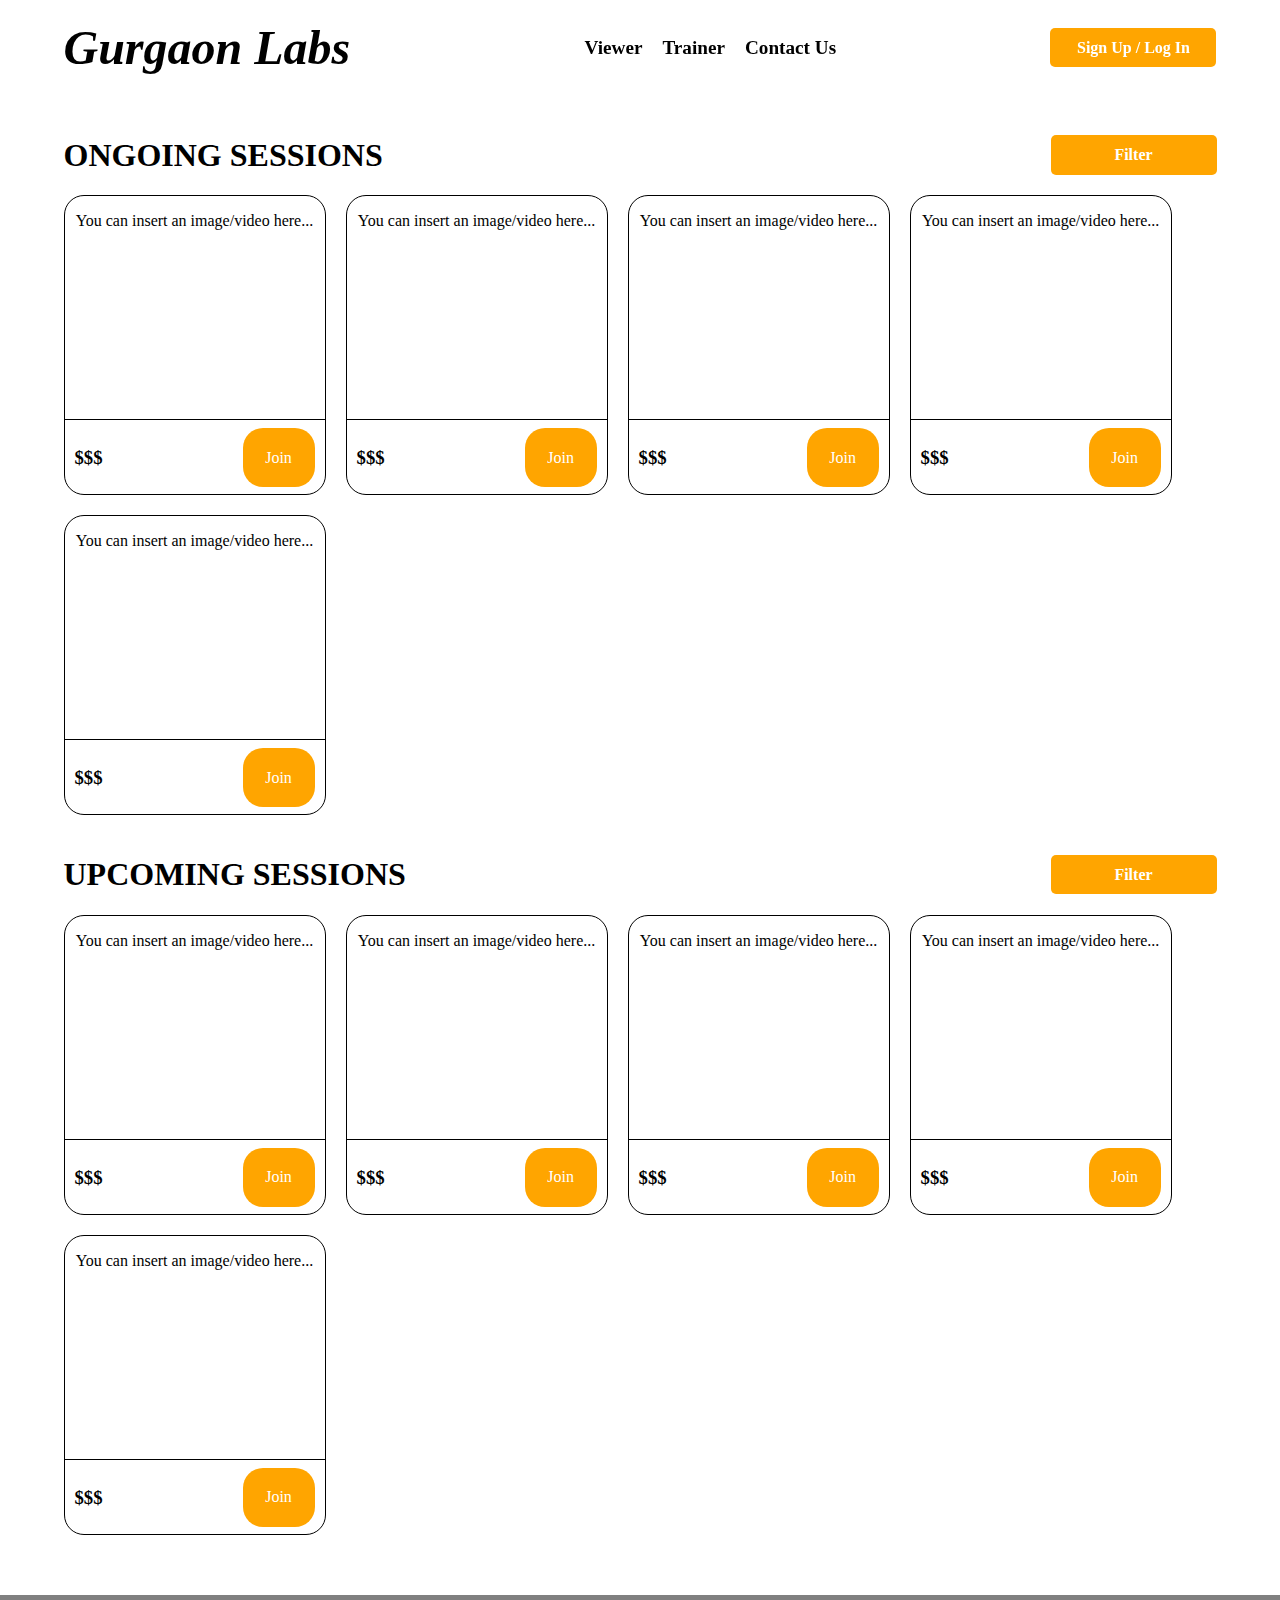
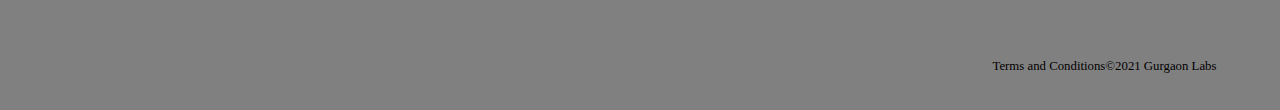
==== index.html @ 48d0ce3d "First milestone" ====
<!DOCTYPE html>
<html lang="en">
  <head>
    <meta charset="UTF-8" />
    <meta name="viewport" content="width=device-width, initial-scale=1.0" />
    <link rel="stylesheet" href="css/styles.min.css" />
    <link
      rel="stylesheet"
      href="https://cdnjs.cloudflare.com/ajax/libs/font-awesome/5.15.2/css/all.min.css"
      integrity="sha512-HK5fgLBL+xu6dm/Ii3z4xhlSUyZgTT9tuc/hSrtw6uzJOvgRr2a9jyxxT1ely+B+xFAmJKVSTbpM/CuL7qxO8w=="
      crossorigin="anonymous"
    />
    <script src="./js/index.js"></script>
    <title>Gurgaon Labs</title>
  </head>
  <body>
    <nav class="container">
      <div class="nav-container">
        <div class="logo-container">
          <span id="logo"><a href="#">Gurgaon Labs</a></span>
        </div>

        <div class="hamburger">
          <button class="menu-button">Menu</button>
        </div>

        <div class="hamburger-menu">
          <div class="hamburger-nav-content">
            <ul>
              <li><a href="/viewer.html">Viewer</a></li>
              <li><a href="/trainer.html">Trainer</a></li>
              <li><a href="#">Contact Us</a></li>
            </ul>
          </div>
          <div class="hamburger-nav-sign-in">
            <button class="orange-btn">
              <a href="/sign-up.html">Sign Up / Log In</a>
            </button>
          </div>
        </div>

        <div class="nav-content">
          <ul>
            <li><a href="/viewer.html">Viewer</a></li>
            <li><a href="/trainer.html">Trainer</a></li>
            <li><a href="#">Contact Us</a></li>
          </ul>
        </div>
        <div class="nav-sign-in">
          <button class="orange-btn">
            <a href="/sign-up.html">Sign Up / Log In</a>
          </button>
        </div>
      </div>
    </nav>

    <section class="hero">
      <div class="container">
        <div class="ongoing">
          <div class="titlebar">
            <h1>Ongoing sessions</h1>

            <button class="filter">Filter</button>
          </div>
          <div class="videocards">
            <div class="videocard">
              <div class="thumbnail">
                <p>You can insert an image/video here...</p>
              </div>

              <div class="detail-row">
                <div class="amount">
                  <h3>$$$</h3>
                </div>

                <button>Join</button>
              </div>
            </div>
            <div class="videocard">
              <div class="thumbnail">
                <p>You can insert an image/video here...</p>
              </div>

              <div class="detail-row">
                <div class="amount">
                  <h3>$$$</h3>
                </div>

                <button>Join</button>
              </div>
            </div>
            <div class="videocard">
              <div class="thumbnail">
                <p>You can insert an image/video here...</p>
              </div>

              <div class="detail-row">
                <div class="amount">
                  <h3>$$$</h3>
                </div>

                <button>Join</button>
              </div>
            </div>
            <div class="videocard">
              <div class="thumbnail">
                <p>You can insert an image/video here...</p>
              </div>

              <div class="detail-row">
                <div class="amount">
                  <h3>$$$</h3>
                </div>

                <button>Join</button>
              </div>
            </div>
            <div class="videocard">
              <div class="thumbnail">
                <p>You can insert an image/video here...</p>
              </div>

              <div class="detail-row">
                <div class="amount">
                  <h3>$$$</h3>
                </div>

                <button>Join</button>
              </div>
            </div>
          </div>
        </div>

        <div class="ongoing">
          <div class="titlebar">
            <h1>Upcoming sessions</h1>

            <button class="filter">Filter</button>
          </div>

          <div class="videocards">
            <div class="videocard">
              <div class="thumbnail">
                <p>You can insert an image/video here...</p>
              </div>

              <div class="detail-row">
                <div class="amount">
                  <h3>$$$</h3>
                </div>

                <button>Join</button>
              </div>
            </div>
            <div class="videocard">
              <div class="thumbnail">
                <p>You can insert an image/video here...</p>
              </div>

              <div class="detail-row">
                <div class="amount">
                  <h3>$$$</h3>
                </div>

                <button>Join</button>
              </div>
            </div>
            <div class="videocard">
              <div class="thumbnail">
                <p>You can insert an image/video here...</p>
              </div>

              <div class="detail-row">
                <div class="amount">
                  <h3>$$$</h3>
                </div>

                <button>Join</button>
              </div>
            </div>
            <div class="videocard">
              <div class="thumbnail">
                <p>You can insert an image/video here...</p>
              </div>

              <div class="detail-row">
                <div class="amount">
                  <h3>$$$</h3>
                </div>

                <button>Join</button>
              </div>
            </div>
            <div class="videocard">
              <div class="thumbnail">
                <p>You can insert an image/video here...</p>
              </div>

              <div class="detail-row">
                <div class="amount">
                  <h3>$$$</h3>
                </div>

                <button>Join</button>
              </div>
            </div>
          </div>
        </div>
      </div>
    </section>

    <footer>
      <div class="container footer-container">
        <div class="social-btns-container">
          <a href="#"><i class="fab fa-twitter"></i></a>
          <a href="#"><i class="fab fa-facebook-f"></i></a>
          <a href="#"><i class="fab fa-youtube"></i></a>
          <a href="#"><i class="fas fa-envelope"></i></a>
        </div>
      </div>

      <div class="container copyright-container">
        <p>Terms and Conditions &Tab;</p>
        <p><span>&#169;</span>2021 Gurgaon Labs</p>
      </div>
    </footer>
  </body>
</html>
---- css/styles.min.css ----
/*! normalize.css v8.0.1 | MIT License | github.com/necolas/normalize.css */html{line-height:1.15;-webkit-text-size-adjust:100%}body{margin:0}main{display:block}h1{font-size:2em;margin:0.67em 0}hr{box-sizing:content-box;height:0;overflow:visible}pre{font-family:monospace, monospace;font-size:1em}a{background-color:transparent}abbr[title]{border-bottom:none;text-decoration:underline;text-decoration:underline dotted}b,strong{font-weight:bolder}code,kbd,samp{font-family:monospace, monospace;font-size:1em}small{font-size:80%}sub,sup{font-size:75%;line-height:0;position:relative;vertical-align:baseline}sub{bottom:-0.25em}sup{top:-0.5em}img{border-style:none}button,input,optgroup,select,textarea{font-family:inherit;font-size:100%;line-height:1.15;margin:0}button,input{overflow:visible}button,select{text-transform:none}button,[type="button"],[type="reset"],[type="submit"]{-webkit-appearance:button}button::-moz-focus-inner,[type="button"]::-moz-focus-inner,[type="reset"]::-moz-focus-inner,[type="submit"]::-moz-focus-inner{border-style:none;padding:0}button:-moz-focusring,[type="button"]:-moz-focusring,[type="reset"]:-moz-focusring,[type="submit"]:-moz-focusring{outline:1px dotted ButtonText}fieldset{padding:0.35em 0.75em 0.625em}legend{box-sizing:border-box;color:inherit;display:table;max-width:100%;padding:0;white-space:normal}progress{vertical-align:baseline}textarea{overflow:auto}[type="checkbox"],[type="radio"]{box-sizing:border-box;padding:0}[type="number"]::-webkit-inner-spin-button,[type="number"]::-webkit-outer-spin-button{height:auto}[type="search"]{-webkit-appearance:textfield;outline-offset:-2px}[type="search"]::-webkit-search-decoration{-webkit-appearance:none}::-webkit-file-upload-button{-webkit-appearance:button;font:inherit}details{display:block}summary{display:list-item}template{display:none}[hidden]{display:none}*,::before,::after{box-sizing:border-box}.container{width:1345px;min-width:1345px;margin:0 auto}@media (max-width: 1440px){.container{width:1153px;min-width:1153px}}@media (max-width: 1152px){.container{width:961px;min-width:961px}}@media (max-width: 960px){.container{width:767px;min-width:767px}}@media (max-width: 768px){.container{width:481px;min-width:481px}}@media (max-width: 480px){.container{width:320px;min-width:320px}}.orange-btn{display:block;text-align:center;font-size:1rem;font-weight:bold;border-radius:5px;text-decoration:none;color:#fff;background-color:orange;border:orange;transition:transform 0.15s ease-out 0s;width:166px;line-height:1.2;padding:10px 24px;outline:0}.orange-btn:hover{color:#fff;background-color:orange;opacity:0.6;border:1px solid #ff3d3d;cursor:pointer;text-decoration:none}.orange-btn a{text-decoration:none;color:white}.orange-btn a:hover{color:#fff;background-color:orange;opacity:0.6;border:1px solid #ff3d3d;cursor:pointer;text-decoration:none}.orange-btn a:visited{color:white}nav{display:block;background:#ffffff;z-index:1000;top:0;left:0;right:0;position:fixed;-webkit-position:sticky;position:sticky;padding-top:20px}nav .nav-container{display:flex;justify-content:space-between}nav .nav-container .logo-container{align-self:center}nav .nav-container .logo-container #logo{font-weight:800;font-size:3rem;font-style:italic;cursor:pointer}nav .nav-container .logo-container #logo a{text-decoration:none;color:#000}@media (max-width: 768px){nav .nav-container .logo-container #logo{font-size:2rem}}nav .nav-container .nav-content{align-self:center}nav .nav-container .nav-content ul{display:flex;list-style:none}nav .nav-container .nav-content ul li a{margin-right:20px;text-decoration:none;font-size:1.2rem;color:#000;font-weight:600;transition:color 0.5s ease-in-out}nav .nav-container .nav-content ul li a:hover{color:orange}@media (max-width: 768px){nav .nav-container .nav-content{display:none}}nav .nav-container .hamburger{display:none}@media (max-width: 768px){nav .nav-container .hamburger{display:block;align-self:center}nav .nav-container .hamburger .menu-button{border:0;color:#000;font-size:1.3rem;background:#fff;transition:color 0.3s ease-in-out;cursor:pointer}nav .nav-container .hamburger .menu-button:hover{color:orange}}nav .nav-container .hamburger-menu{display:none;transition:display 0.3s ease-out}nav .nav-container .shown{display:flex;flex:1 1 100%;flex-direction:column;border:1px solid #000;border-radius:8px;box-shadow:#c4c4c4 2px 2px 2px;transition:display 0.3s ease-out}nav .nav-container .shown .hamburger-nav-content ul{width:100%;list-style-type:none;padding-left:0}nav .nav-container .shown .hamburger-nav-content ul li{border-bottom:1px solid #000}nav .nav-container .shown .hamburger-nav-content ul li a{display:block;width:100%;text-align:center;margin-top:10px;margin-bottom:15px;text-decoration:none;color:#000;font-size:1.2rem;transition:color 0.3s ease-in-out}nav .nav-container .shown .hamburger-nav-content ul li a:hover{color:orange}nav .nav-container .shown .hamburger-nav-sign-in{margin:20px auto}nav .nav-container .nav-sign-in{align-self:center}@media (max-width: 768px){nav .nav-container .nav-sign-in{display:none}}@media (max-width: 768px){nav .nav-container{flex-wrap:wrap}}.hero{margin-top:40px;margin-bottom:40px;overflow:hidden}.hero h1{text-transform:uppercase}.hero .titlebar{display:flex;justify-content:space-between;align-items:center}.hero .titlebar .filter{width:166px;line-height:1.2;padding:10px 12px;height:100%;font-size:1rem;font-weight:bold;border-radius:5px;text-decoration:none;color:#fff;background-color:orange;border:orange}.videocards{display:flex;flex-wrap:wrap}.videocards .videocard{width:calc(100% / 4.4);height:300px;border:1px solid black;border-radius:20px;margin-right:20px;margin-bottom:20px}.videocards .videocard :last-child{margin-right:0}@media (max-width: 480px){.videocards .videocard{width:80%;margin:20px auto}}.videocards .videocard .thumbnail{height:70%;border-bottom:1px solid black;text-align:center}.videocards .videocard .detail-row{margin-top:3%;padding:0 10px;display:flex;justify-content:space-between}.videocards .videocard .detail-row button{padding:3px 10px;width:30%;border-radius:20px;outline:none;border:none;background:orange;color:#fff}.section{display:flex;flex-direction:column;height:80vh;justify-content:center}.section .forms{margin-top:40px;margin-bottom:40px;display:flex;justify-content:space-between}@media (max-width: 480px){.section .forms{flex-direction:column}}.section .forms form{display:flex;flex-direction:column}.section .forms form input{padding:10px 190px 10px 10px;margin-bottom:30px}.section .forms form button{width:70%;margin:0 auto;padding:10px 12px;background-color:lightblue;border:1px solid lightblue;border-radius:30px}.trainer-section{margin-top:40px;margin-bottom:40px}.sessions{margin-top:30px}.sessions .schedule{background:skyblue;outline:0;border-radius:20px;border:1px solid skyblue;padding:10px 24px;margin-bottom:10px;color:white}.sessions .upload{background:lightcoral;outline:0;border-radius:20px;border:1px solid lightcoral;padding:10px 24px;margin-bottom:10px;color:white}.sessions .start{background:tomato;outline:0;border-radius:20px;border:1px solid tomato;padding:10px 30px;color:white;margin-bottom:10px}.plans{text-align:center;width:70%;margin:0 auto;display:flex;align-items:center;justify-content:center}.plans .plan{border:1px solid black;margin-right:30px;padding:30px;text-align:center}@media (max-width: 480px){.plans{flex-direction:column;width:80%}.plans .plan{margin-bottom:20px;margin-right:0;padding:30px 10px}}.icon{font-size:30px}footer{background:gray;padding:1.5rem 0}footer .footer-container{display:flex;justify-content:flex-end}@media (max-width: 960px){footer .footer-container{justify-content:space-around}}footer .footer-container .social-btns-container{align-self:center}footer .footer-container .social-btns-container a{color:#000;font-size:1.5rem;margin-right:30px}footer .footer-container .social-btns-container a:hover{color:orange}footer .footer-container .social-btns-container a:last-child{margin-right:0}footer .copyright-container{justify-content:flex-end;display:flex;font-size:0.8rem}@media (max-width: 960px){footer .copyright-container{justify-content:space-around}}
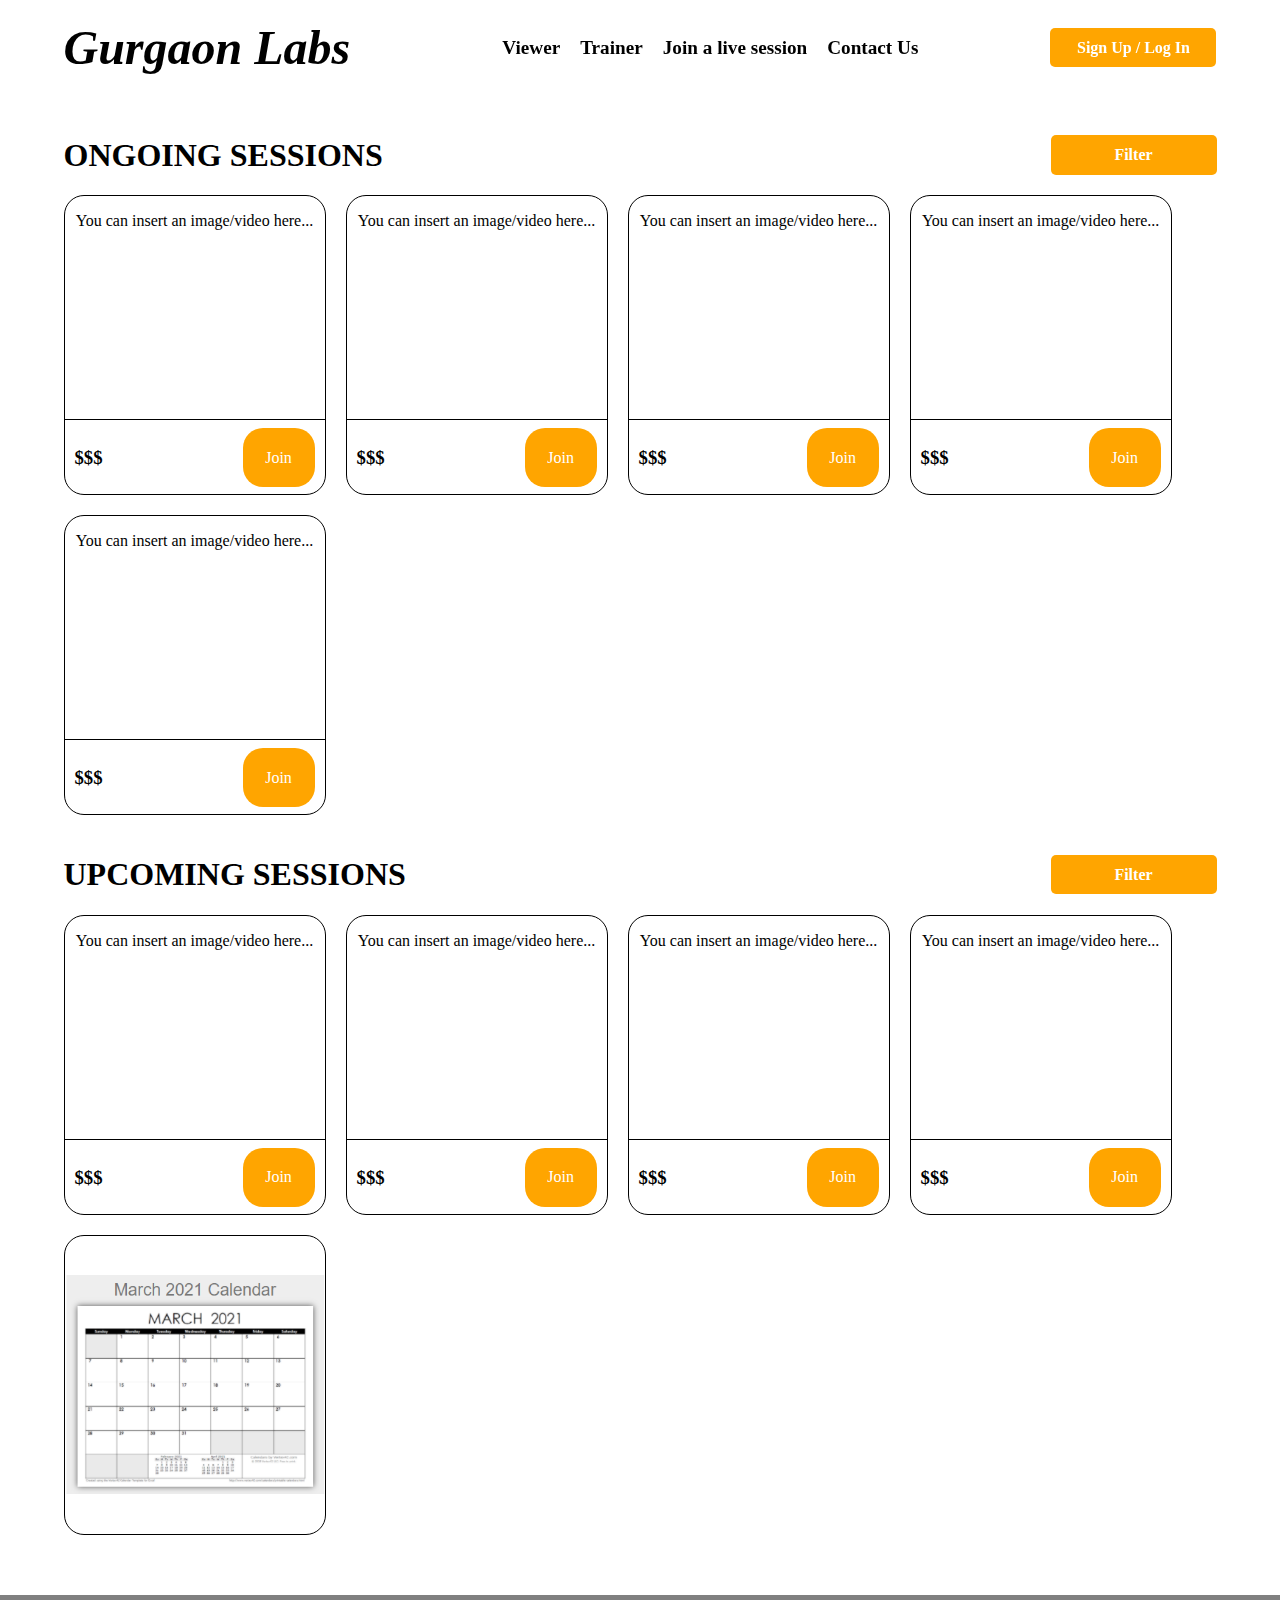
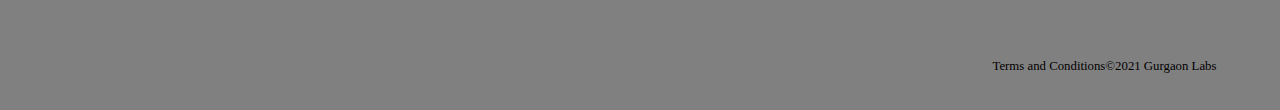
==== commit 2d689c32: "Added a live section" ====
--- a/index.html
+++ b/index.html
@@ -29,6 +29,8 @@
             <ul>
               <li><a href="/viewer.html">Viewer</a></li>
               <li><a href="/trainer.html">Trainer</a></li>
+              <li><a href="/live.html">Join a live session</a></li>
+
               <li><a href="#">Contact Us</a></li>
             </ul>
           </div>
@@ -43,6 +45,8 @@
           <ul>
             <li><a href="/viewer.html">Viewer</a></li>
             <li><a href="/trainer.html">Trainer</a></li>
+            <li><a href="/live.html">Join a live session</a></li>
+
             <li><a href="#">Contact Us</a></li>
           </ul>
         </div>
@@ -192,19 +196,12 @@
               </div>
             </div>
             <div class="videocard">
-              <div class="thumbnail">
-                <p>You can insert an image/video here...</p>
-              </div>
-
-              <div class="detail-row">
-                <div class="amount">
-                  <h3>$$$</h3>
-                </div>
-
-                <button>Join</button>
-              </div>
-            </div>
-          </div>
+                <img src="/Pasted File at March 2, 2021 1_03 PM (1).png" alt="Calendar" class="calendar">
+              </div>
+            </div>
+          </div>
+
+
         </div>
       </div>
     </section>
--- a/css/styles.min.css
+++ b/css/styles.min.css
@@ -1 +1 @@
-/*! normalize.css v8.0.1 | MIT License | github.com/necolas/normalize.css */html{line-height:1.15;-webkit-text-size-adjust:100%}body{margin:0}main{display:block}h1{font-size:2em;margin:0.67em 0}hr{box-sizing:content-box;height:0;overflow:visible}pre{font-family:monospace, monospace;font-size:1em}a{background-color:transparent}abbr[title]{border-bottom:none;text-decoration:underline;text-decoration:underline dotted}b,strong{font-weight:bolder}code,kbd,samp{font-family:monospace, monospace;font-size:1em}small{font-size:80%}sub,sup{font-size:75%;line-height:0;position:relative;vertical-align:baseline}sub{bottom:-0.25em}sup{top:-0.5em}img{border-style:none}button,input,optgroup,select,textarea{font-family:inherit;font-size:100%;line-height:1.15;margin:0}button,input{overflow:visible}button,select{text-transform:none}button,[type="button"],[type="reset"],[type="submit"]{-webkit-appearance:button}button::-moz-focus-inner,[type="button"]::-moz-focus-inner,[type="reset"]::-moz-focus-inner,[type="submit"]::-moz-focus-inner{border-style:none;padding:0}button:-moz-focusring,[type="button"]:-moz-focusring,[type="reset"]:-moz-focusring,[type="submit"]:-moz-focusring{outline:1px dotted ButtonText}fieldset{padding:0.35em 0.75em 0.625em}legend{box-sizing:border-box;color:inherit;display:table;max-width:100%;padding:0;white-space:normal}progress{vertical-align:baseline}textarea{overflow:auto}[type="checkbox"],[type="radio"]{box-sizing:border-box;padding:0}[type="number"]::-webkit-inner-spin-button,[type="number"]::-webkit-outer-spin-button{height:auto}[type="search"]{-webkit-appearance:textfield;outline-offset:-2px}[type="search"]::-webkit-search-decoration{-webkit-appearance:none}::-webkit-file-upload-button{-webkit-appearance:button;font:inherit}details{display:block}summary{display:list-item}template{display:none}[hidden]{display:none}*,::before,::after{box-sizing:border-box}.container{width:1345px;min-width:1345px;margin:0 auto}@media (max-width: 1440px){.container{width:1153px;min-width:1153px}}@media (max-width: 1152px){.container{width:961px;min-width:961px}}@media (max-width: 960px){.container{width:767px;min-width:767px}}@media (max-width: 768px){.container{width:481px;min-width:481px}}@media (max-width: 480px){.container{width:320px;min-width:320px}}.orange-btn{display:block;text-align:center;font-size:1rem;font-weight:bold;border-radius:5px;text-decoration:none;color:#fff;background-color:orange;border:orange;transition:transform 0.15s ease-out 0s;width:166px;line-height:1.2;padding:10px 24px;outline:0}.orange-btn:hover{color:#fff;background-color:orange;opacity:0.6;border:1px solid #ff3d3d;cursor:pointer;text-decoration:none}.orange-btn a{text-decoration:none;color:white}.orange-btn a:hover{color:#fff;background-color:orange;opacity:0.6;border:1px solid #ff3d3d;cursor:pointer;text-decoration:none}.orange-btn a:visited{color:white}nav{display:block;background:#ffffff;z-index:1000;top:0;left:0;right:0;position:fixed;-webkit-position:sticky;position:sticky;padding-top:20px}nav .nav-container{display:flex;justify-content:space-between}nav .nav-container .logo-container{align-self:center}nav .nav-container .logo-container #logo{font-weight:800;font-size:3rem;font-style:italic;cursor:pointer}nav .nav-container .logo-container #logo a{text-decoration:none;color:#000}@media (max-width: 768px){nav .nav-container .logo-container #logo{font-size:2rem}}nav .nav-container .nav-content{align-self:center}nav .nav-container .nav-content ul{display:flex;list-style:none}nav .nav-container .nav-content ul li a{margin-right:20px;text-decoration:none;font-size:1.2rem;color:#000;font-weight:600;transition:color 0.5s ease-in-out}nav .nav-container .nav-content ul li a:hover{color:orange}@media (max-width: 768px){nav .nav-container .nav-content{display:none}}nav .nav-container .hamburger{display:none}@media (max-width: 768px){nav .nav-container .hamburger{display:block;align-self:center}nav .nav-container .hamburger .menu-button{border:0;color:#000;font-size:1.3rem;background:#fff;transition:color 0.3s ease-in-out;cursor:pointer}nav .nav-container .hamburger .menu-button:hover{color:orange}}nav .nav-container .hamburger-menu{display:none;transition:display 0.3s ease-out}nav .nav-container .shown{display:flex;flex:1 1 100%;flex-direction:column;border:1px solid #000;border-radius:8px;box-shadow:#c4c4c4 2px 2px 2px;transition:display 0.3s ease-out}nav .nav-container .shown .hamburger-nav-content ul{width:100%;list-style-type:none;padding-left:0}nav .nav-container .shown .hamburger-nav-content ul li{border-bottom:1px solid #000}nav .nav-container .shown .hamburger-nav-content ul li a{display:block;width:100%;text-align:center;margin-top:10px;margin-bottom:15px;text-decoration:none;color:#000;font-size:1.2rem;transition:color 0.3s ease-in-out}nav .nav-container .shown .hamburger-nav-content ul li a:hover{color:orange}nav .nav-container .shown .hamburger-nav-sign-in{margin:20px auto}nav .nav-container .nav-sign-in{align-self:center}@media (max-width: 768px){nav .nav-container .nav-sign-in{display:none}}@media (max-width: 768px){nav .nav-container{flex-wrap:wrap}}.hero{margin-top:40px;margin-bottom:40px;overflow:hidden}.hero h1{text-transform:uppercase}.hero .titlebar{display:flex;justify-content:space-between;align-items:center}.hero .titlebar .filter{width:166px;line-height:1.2;padding:10px 12px;height:100%;font-size:1rem;font-weight:bold;border-radius:5px;text-decoration:none;color:#fff;background-color:orange;border:orange}.videocards{display:flex;flex-wrap:wrap}.videocards .videocard{width:calc(100% / 4.4);height:300px;border:1px solid black;border-radius:20px;margin-right:20px;margin-bottom:20px}.videocards .videocard :last-child{margin-right:0}@media (max-width: 480px){.videocards .videocard{width:80%;margin:20px auto}}.videocards .videocard .thumbnail{height:70%;border-bottom:1px solid black;text-align:center}.videocards .videocard .detail-row{margin-top:3%;padding:0 10px;display:flex;justify-content:space-between}.videocards .videocard .detail-row button{padding:3px 10px;width:30%;border-radius:20px;outline:none;border:none;background:orange;color:#fff}.section{display:flex;flex-direction:column;height:80vh;justify-content:center}.section .forms{margin-top:40px;margin-bottom:40px;display:flex;justify-content:space-between}@media (max-width: 480px){.section .forms{flex-direction:column}}.section .forms form{display:flex;flex-direction:column}.section .forms form input{padding:10px 190px 10px 10px;margin-bottom:30px}.section .forms form button{width:70%;margin:0 auto;padding:10px 12px;background-color:lightblue;border:1px solid lightblue;border-radius:30px}.trainer-section{margin-top:40px;margin-bottom:40px}.sessions{margin-top:30px}.sessions .schedule{background:skyblue;outline:0;border-radius:20px;border:1px solid skyblue;padding:10px 24px;margin-bottom:10px;color:white}.sessions .upload{background:lightcoral;outline:0;border-radius:20px;border:1px solid lightcoral;padding:10px 24px;margin-bottom:10px;color:white}.sessions .start{background:tomato;outline:0;border-radius:20px;border:1px solid tomato;padding:10px 30px;color:white;margin-bottom:10px}.plans{text-align:center;width:70%;margin:0 auto;display:flex;align-items:center;justify-content:center}.plans .plan{border:1px solid black;margin-right:30px;padding:30px;text-align:center}@media (max-width: 480px){.plans{flex-direction:column;width:80%}.plans .plan{margin-bottom:20px;margin-right:0;padding:30px 10px}}.icon{font-size:30px}footer{background:gray;padding:1.5rem 0}footer .footer-container{display:flex;justify-content:flex-end}@media (max-width: 960px){footer .footer-container{justify-content:space-around}}footer .footer-container .social-btns-container{align-self:center}footer .footer-container .social-btns-container a{color:#000;font-size:1.5rem;margin-right:30px}footer .footer-container .social-btns-container a:hover{color:orange}footer .footer-container .social-btns-container a:last-child{margin-right:0}footer .copyright-container{justify-content:flex-end;display:flex;font-size:0.8rem}@media (max-width: 960px){footer .copyright-container{justify-content:space-around}}
+/*! normalize.css v8.0.1 | MIT License | github.com/necolas/normalize.css */html{line-height:1.15;-webkit-text-size-adjust:100%}body{margin:0}main{display:block}h1{font-size:2em;margin:0.67em 0}hr{box-sizing:content-box;height:0;overflow:visible}pre{font-family:monospace, monospace;font-size:1em}a{background-color:transparent}abbr[title]{border-bottom:none;text-decoration:underline;text-decoration:underline dotted}b,strong{font-weight:bolder}code,kbd,samp{font-family:monospace, monospace;font-size:1em}small{font-size:80%}sub,sup{font-size:75%;line-height:0;position:relative;vertical-align:baseline}sub{bottom:-0.25em}sup{top:-0.5em}img{border-style:none}button,input,optgroup,select,textarea{font-family:inherit;font-size:100%;line-height:1.15;margin:0}button,input{overflow:visible}button,select{text-transform:none}button,[type="button"],[type="reset"],[type="submit"]{-webkit-appearance:button}button::-moz-focus-inner,[type="button"]::-moz-focus-inner,[type="reset"]::-moz-focus-inner,[type="submit"]::-moz-focus-inner{border-style:none;padding:0}button:-moz-focusring,[type="button"]:-moz-focusring,[type="reset"]:-moz-focusring,[type="submit"]:-moz-focusring{outline:1px dotted ButtonText}fieldset{padding:0.35em 0.75em 0.625em}legend{box-sizing:border-box;color:inherit;display:table;max-width:100%;padding:0;white-space:normal}progress{vertical-align:baseline}textarea{overflow:auto}[type="checkbox"],[type="radio"]{box-sizing:border-box;padding:0}[type="number"]::-webkit-inner-spin-button,[type="number"]::-webkit-outer-spin-button{height:auto}[type="search"]{-webkit-appearance:textfield;outline-offset:-2px}[type="search"]::-webkit-search-decoration{-webkit-appearance:none}::-webkit-file-upload-button{-webkit-appearance:button;font:inherit}details{display:block}summary{display:list-item}template{display:none}[hidden]{display:none}*,::before,::after{box-sizing:border-box}.container{width:1345px;min-width:1345px;margin:0 auto}@media (max-width: 1440px){.container{width:1153px;min-width:1153px}}@media (max-width: 1152px){.container{width:961px;min-width:961px}}@media (max-width: 960px){.container{width:767px;min-width:767px}}@media (max-width: 768px){.container{width:481px;min-width:481px}}@media (max-width: 480px){.container{width:320px;min-width:320px}}.orange-btn{display:block;text-align:center;font-size:1rem;font-weight:bold;border-radius:5px;text-decoration:none;color:#fff;background-color:orange;border:orange;transition:transform 0.15s ease-out 0s;width:166px;line-height:1.2;padding:10px 24px;outline:0}.orange-btn:hover{color:#fff;background-color:orange;opacity:0.6;border:1px solid #ff3d3d;cursor:pointer;text-decoration:none}.orange-btn a{text-decoration:none;color:white}.orange-btn a:hover{color:#fff;background-color:orange;opacity:0.6;border:1px solid #ff3d3d;cursor:pointer;text-decoration:none}.orange-btn a:visited{color:white}nav{display:block;background:#ffffff;z-index:1000;top:0;left:0;right:0;position:fixed;-webkit-position:sticky;position:sticky;padding-top:20px}nav .nav-container{display:flex;justify-content:space-between}nav .nav-container .logo-container{align-self:center}nav .nav-container .logo-container #logo{font-weight:800;font-size:3rem;font-style:italic;cursor:pointer}nav .nav-container .logo-container #logo a{text-decoration:none;color:#000}@media (max-width: 768px){nav .nav-container .logo-container #logo{font-size:2rem}}nav .nav-container .nav-content{align-self:center}nav .nav-container .nav-content ul{display:flex;list-style:none}nav .nav-container .nav-content ul li a{margin-right:20px;text-decoration:none;font-size:1.2rem;color:#000;font-weight:600;transition:color 0.5s ease-in-out}nav .nav-container .nav-content ul li a:hover{color:orange}@media (max-width: 768px){nav .nav-container .nav-content{display:none}}nav .nav-container .hamburger{display:none}@media (max-width: 768px){nav .nav-container .hamburger{display:block;align-self:center}nav .nav-container .hamburger .menu-button{border:0;color:#000;font-size:1.3rem;background:#fff;transition:color 0.3s ease-in-out;cursor:pointer}nav .nav-container .hamburger .menu-button:hover{color:orange}}nav .nav-container .hamburger-menu{display:none;transition:display 0.3s ease-out}nav .nav-container .shown{display:flex;flex:1 1 100%;flex-direction:column;border:1px solid #000;border-radius:8px;box-shadow:#c4c4c4 2px 2px 2px;transition:display 0.3s ease-out}nav .nav-container .shown .hamburger-nav-content ul{width:100%;list-style-type:none;padding-left:0}nav .nav-container .shown .hamburger-nav-content ul li{border-bottom:1px solid #000}nav .nav-container .shown .hamburger-nav-content ul li a{display:block;width:100%;text-align:center;margin-top:10px;margin-bottom:15px;text-decoration:none;color:#000;font-size:1.2rem;transition:color 0.3s ease-in-out}nav .nav-container .shown .hamburger-nav-content ul li a:hover{color:orange}nav .nav-container .shown .hamburger-nav-sign-in{margin:20px auto}nav .nav-container .nav-sign-in{align-self:center}@media (max-width: 768px){nav .nav-container .nav-sign-in{display:none}}@media (max-width: 768px){nav .nav-container{flex-wrap:wrap}}.hero{margin-top:40px;margin-bottom:40px;overflow:hidden}.hero h1{text-transform:uppercase}.hero .titlebar{display:flex;justify-content:space-between;align-items:center}.hero .titlebar .filter{width:166px;line-height:1.2;padding:10px 12px;height:100%;font-size:1rem;font-weight:bold;border-radius:5px;text-decoration:none;color:#fff;background-color:orange;border:orange}.videocards{display:flex;flex-wrap:wrap}.videocards .videocard{width:calc(100% / 4.4);height:300px;border:1px solid black;border-radius:20px;margin-right:20px;margin-bottom:20px}.videocards .videocard :last-child{margin-right:0}@media (max-width: 480px){.videocards .videocard{width:80%;margin:20px auto}}.videocards .videocard .thumbnail{height:70%;border-bottom:1px solid black;text-align:center}.videocards .videocard .detail-row{margin-top:3%;padding:0 10px;display:flex;justify-content:space-between}.videocards .videocard .detail-row button{padding:3px 10px;width:30%;border-radius:20px;outline:none;border:none;background:orange;color:#fff}.section{display:flex;flex-direction:column;height:80vh;justify-content:center}.section .forms{margin-top:40px;margin-bottom:40px;display:flex;justify-content:space-between}@media (max-width: 480px){.section .forms{flex-direction:column}}.section .forms form{display:flex;flex-direction:column}.section .forms form input{padding:10px 190px 10px 10px;margin-bottom:30px}.section .forms form button{width:70%;margin:0 auto;padding:10px 12px;background-color:lightblue;border:1px solid lightblue;border-radius:30px}.trainer-section{margin-top:40px;margin-bottom:40px}.sessions{margin-top:30px}.sessions .schedule{background:skyblue;outline:0;border-radius:20px;border:1px solid skyblue;padding:10px 24px;margin-bottom:10px;color:white}.sessions .upload{background:lightcoral;outline:0;border-radius:20px;border:1px solid lightcoral;padding:10px 24px;margin-bottom:10px;color:white}.sessions .start{background:tomato;outline:0;border-radius:20px;border:1px solid tomato;padding:10px 30px;color:white;margin-bottom:10px}.plans{text-align:center;width:70%;margin:0 auto;display:flex;align-items:center;justify-content:center}.plans .plan{border:1px solid black;margin-right:30px;padding:30px;text-align:center}@media (max-width: 480px){.plans{flex-direction:column;width:80%}.plans .plan{margin-bottom:20px;margin-right:0;padding:30px 10px}}.icon{font-size:30px}.live{margin-top:40px;margin-bottom:40px}.live .video{width:80%;height:500px;margin:0 auto;background:black;margin-bottom:30px}@media (max-width: 480px){.live .video{height:250px;width:90%}}.live .controls{width:80%;margin:0 auto;margin-bottom:30px}.live .controls .schedule{background:skyblue;outline:0;border-radius:20px;border:1px solid skyblue;padding:10px 24px;margin-bottom:10px;color:white}.live .controls .upload{background:lightcoral;outline:0;border-radius:20px;border:1px solid lightcoral;padding:10px 24px;margin-bottom:10px;color:white}.live .controls .start{background:tomato;outline:0;border-radius:20px;border:1px solid tomato;padding:10px 30px;color:white;margin-bottom:10px}.live .controls .share{background:lightgreen;outline:0;border-radius:20px;border:1px solid lightgreen;padding:10px 30px;color:white;margin-bottom:10px}.live .controls .videocontrol{background:lightskyblue;outline:0;border-radius:20px;border:1px solid lightskyblue;padding:10px 30px;color:white;margin-bottom:10px}.live .chatsection{width:80%;margin:0 auto}.live .chatsection input{padding:20px 130px 20px 15px;width:80%;margin-bottom:30px}.calendar{object-fit:contain;width:100%;height:100%}footer{background:gray;padding:1.5rem 0}footer .footer-container{display:flex;justify-content:flex-end}@media (max-width: 960px){footer .footer-container{justify-content:space-around}}footer .footer-container .social-btns-container{align-self:center}footer .footer-container .social-btns-container a{color:#000;font-size:1.5rem;margin-right:30px}footer .footer-container .social-btns-container a:hover{color:orange}footer .footer-container .social-btns-container a:last-child{margin-right:0}footer .copyright-container{justify-content:flex-end;display:flex;font-size:0.8rem}@media (max-width: 960px){footer .copyright-container{justify-content:space-around}}
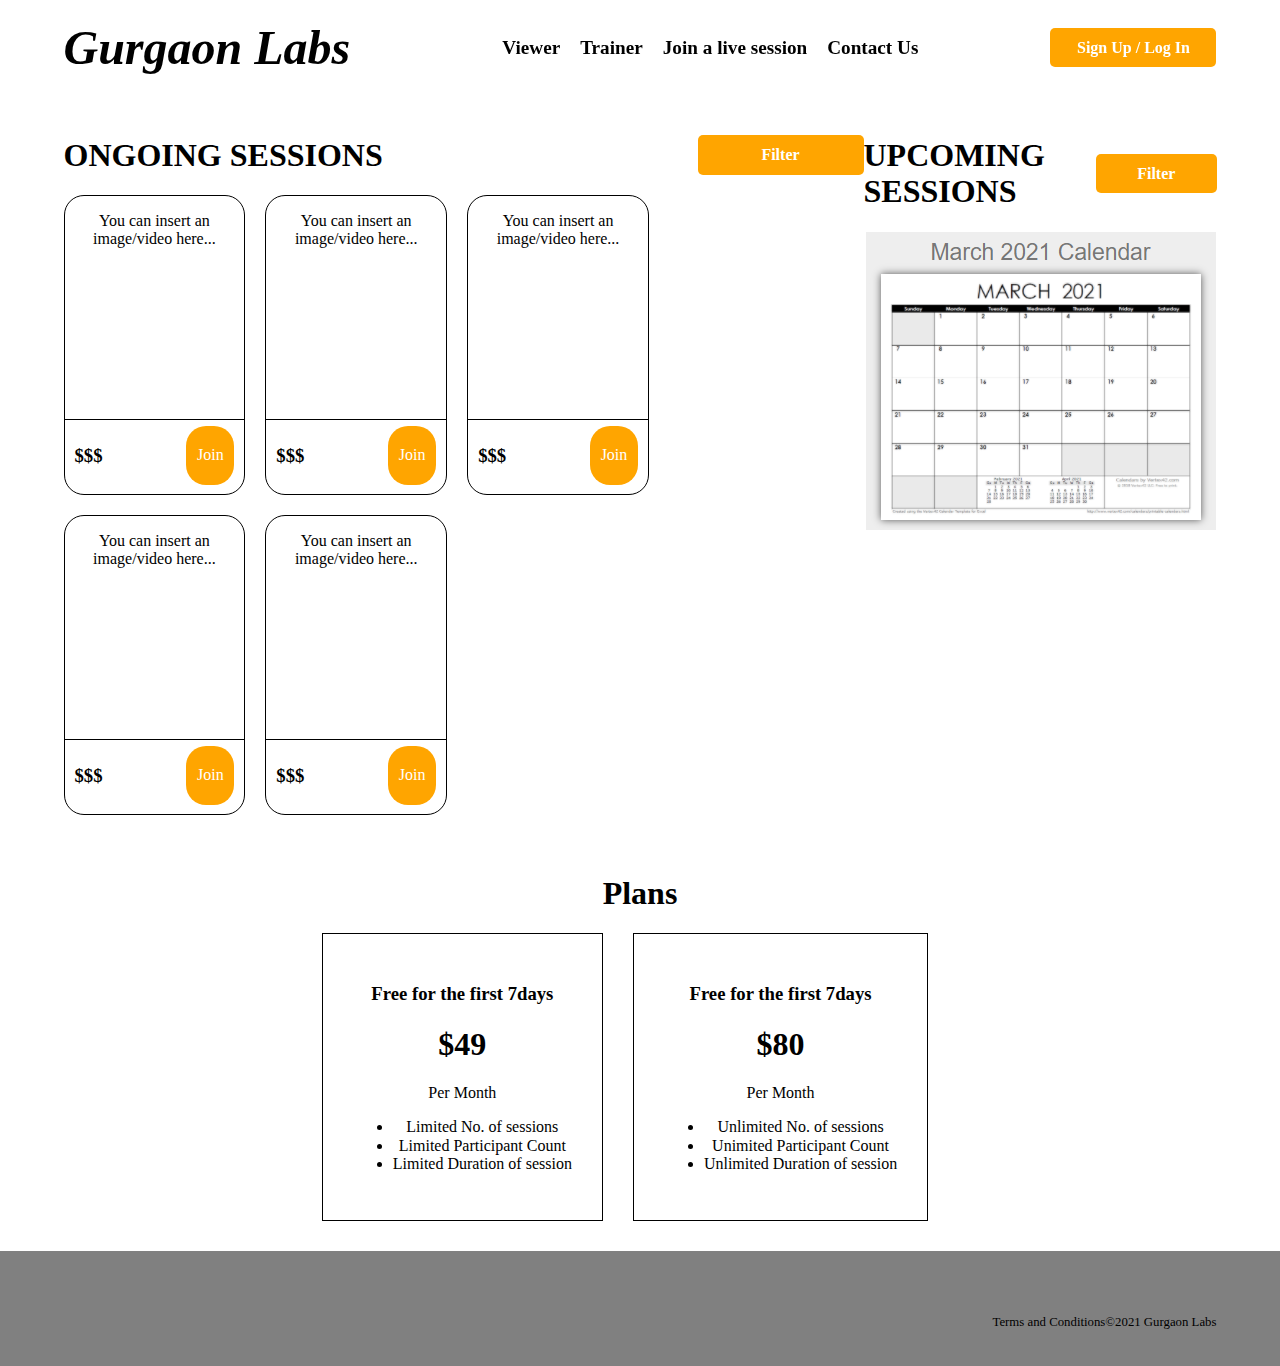
==== commit 30caae70: "Made the fixes" ====
--- a/index.html
+++ b/index.html
@@ -59,7 +59,7 @@
     </nav>
 
     <section class="hero">
-      <div class="container">
+      <div class="container index">
         <div class="ongoing">
           <div class="titlebar">
             <h1>Ongoing sessions</h1>
@@ -143,68 +143,43 @@
           </div>
 
           <div class="videocards">
-            <div class="videocard">
-              <div class="thumbnail">
-                <p>You can insert an image/video here...</p>
-              </div>
-
-              <div class="detail-row">
-                <div class="amount">
-                  <h3>$$$</h3>
-                </div>
-
-                <button>Join</button>
-              </div>
-            </div>
-            <div class="videocard">
-              <div class="thumbnail">
-                <p>You can insert an image/video here...</p>
-              </div>
-
-              <div class="detail-row">
-                <div class="amount">
-                  <h3>$$$</h3>
-                </div>
-
-                <button>Join</button>
-              </div>
-            </div>
-            <div class="videocard">
-              <div class="thumbnail">
-                <p>You can insert an image/video here...</p>
-              </div>
-
-              <div class="detail-row">
-                <div class="amount">
-                  <h3>$$$</h3>
-                </div>
-
-                <button>Join</button>
-              </div>
-            </div>
-            <div class="videocard">
-              <div class="thumbnail">
-                <p>You can insert an image/video here...</p>
-              </div>
-
-              <div class="detail-row">
-                <div class="amount">
-                  <h3>$$$</h3>
-                </div>
-
-                <button>Join</button>
-              </div>
-            </div>
-            <div class="videocard">
-                <img src="/Pasted File at March 2, 2021 1_03 PM (1).png" alt="Calendar" class="calendar">
-              </div>
-            </div>
-          </div>
-
-
+            <img
+              src="/Pasted File at March 2, 2021 1_03 PM (1).png"
+              alt="Calendar"
+              class="calendar"
+            />
+          </div>
         </div>
       </div>
     </section>
+
+    <h1 style="text-align: center">Plans</h1>
+
+    <div class="plans">
+      <div class="plan">
+        <h3>Free for the first 7days</h3>
+        <h1>$49</h1>
+        <p>Per Month</p>
+
+        <ul>
+          <li>Limited No. of sessions</li>
+          <li>Limited Participant Count</li>
+          <li>Limited Duration of session</li>
+        </ul>
+      </div>
+
+      <div class="plan">
+        <h3>Free for the first 7days</h3>
+        <h1>$80</h1>
+        <p>Per Month</p>
+
+        <ul>
+          <li>Unlimited No. of sessions</li>
+          <li>Unimited Participant Count</li>
+          <li>Unlimited Duration of session</li>
+        </ul>
+      </div>
+    </div>
 
     <footer>
       <div class="container footer-container">
--- a/css/styles.min.css
+++ b/css/styles.min.css
@@ -1 +1 @@
-/*! normalize.css v8.0.1 | MIT License | github.com/necolas/normalize.css */html{line-height:1.15;-webkit-text-size-adjust:100%}body{margin:0}main{display:block}h1{font-size:2em;margin:0.67em 0}hr{box-sizing:content-box;height:0;overflow:visible}pre{font-family:monospace, monospace;font-size:1em}a{background-color:transparent}abbr[title]{border-bottom:none;text-decoration:underline;text-decoration:underline dotted}b,strong{font-weight:bolder}code,kbd,samp{font-family:monospace, monospace;font-size:1em}small{font-size:80%}sub,sup{font-size:75%;line-height:0;position:relative;vertical-align:baseline}sub{bottom:-0.25em}sup{top:-0.5em}img{border-style:none}button,input,optgroup,select,textarea{font-family:inherit;font-size:100%;line-height:1.15;margin:0}button,input{overflow:visible}button,select{text-transform:none}button,[type="button"],[type="reset"],[type="submit"]{-webkit-appearance:button}button::-moz-focus-inner,[type="button"]::-moz-focus-inner,[type="reset"]::-moz-focus-inner,[type="submit"]::-moz-focus-inner{border-style:none;padding:0}button:-moz-focusring,[type="button"]:-moz-focusring,[type="reset"]:-moz-focusring,[type="submit"]:-moz-focusring{outline:1px dotted ButtonText}fieldset{padding:0.35em 0.75em 0.625em}legend{box-sizing:border-box;color:inherit;display:table;max-width:100%;padding:0;white-space:normal}progress{vertical-align:baseline}textarea{overflow:auto}[type="checkbox"],[type="radio"]{box-sizing:border-box;padding:0}[type="number"]::-webkit-inner-spin-button,[type="number"]::-webkit-outer-spin-button{height:auto}[type="search"]{-webkit-appearance:textfield;outline-offset:-2px}[type="search"]::-webkit-search-decoration{-webkit-appearance:none}::-webkit-file-upload-button{-webkit-appearance:button;font:inherit}details{display:block}summary{display:list-item}template{display:none}[hidden]{display:none}*,::before,::after{box-sizing:border-box}.container{width:1345px;min-width:1345px;margin:0 auto}@media (max-width: 1440px){.container{width:1153px;min-width:1153px}}@media (max-width: 1152px){.container{width:961px;min-width:961px}}@media (max-width: 960px){.container{width:767px;min-width:767px}}@media (max-width: 768px){.container{width:481px;min-width:481px}}@media (max-width: 480px){.container{width:320px;min-width:320px}}.orange-btn{display:block;text-align:center;font-size:1rem;font-weight:bold;border-radius:5px;text-decoration:none;color:#fff;background-color:orange;border:orange;transition:transform 0.15s ease-out 0s;width:166px;line-height:1.2;padding:10px 24px;outline:0}.orange-btn:hover{color:#fff;background-color:orange;opacity:0.6;border:1px solid #ff3d3d;cursor:pointer;text-decoration:none}.orange-btn a{text-decoration:none;color:white}.orange-btn a:hover{color:#fff;background-color:orange;opacity:0.6;border:1px solid #ff3d3d;cursor:pointer;text-decoration:none}.orange-btn a:visited{color:white}nav{display:block;background:#ffffff;z-index:1000;top:0;left:0;right:0;position:fixed;-webkit-position:sticky;position:sticky;padding-top:20px}nav .nav-container{display:flex;justify-content:space-between}nav .nav-container .logo-container{align-self:center}nav .nav-container .logo-container #logo{font-weight:800;font-size:3rem;font-style:italic;cursor:pointer}nav .nav-container .logo-container #logo a{text-decoration:none;color:#000}@media (max-width: 768px){nav .nav-container .logo-container #logo{font-size:2rem}}nav .nav-container .nav-content{align-self:center}nav .nav-container .nav-content ul{display:flex;list-style:none}nav .nav-container .nav-content ul li a{margin-right:20px;text-decoration:none;font-size:1.2rem;color:#000;font-weight:600;transition:color 0.5s ease-in-out}nav .nav-container .nav-content ul li a:hover{color:orange}@media (max-width: 768px){nav .nav-container .nav-content{display:none}}nav .nav-container .hamburger{display:none}@media (max-width: 768px){nav .nav-container .hamburger{display:block;align-self:center}nav .nav-container .hamburger .menu-button{border:0;color:#000;font-size:1.3rem;background:#fff;transition:color 0.3s ease-in-out;cursor:pointer}nav .nav-container .hamburger .menu-button:hover{color:orange}}nav .nav-container .hamburger-menu{display:none;transition:display 0.3s ease-out}nav .nav-container .shown{display:flex;flex:1 1 100%;flex-direction:column;border:1px solid #000;border-radius:8px;box-shadow:#c4c4c4 2px 2px 2px;transition:display 0.3s ease-out}nav .nav-container .shown .hamburger-nav-content ul{width:100%;list-style-type:none;padding-left:0}nav .nav-container .shown .hamburger-nav-content ul li{border-bottom:1px solid #000}nav .nav-container .shown .hamburger-nav-content ul li a{display:block;width:100%;text-align:center;margin-top:10px;margin-bottom:15px;text-decoration:none;color:#000;font-size:1.2rem;transition:color 0.3s ease-in-out}nav .nav-container .shown .hamburger-nav-content ul li a:hover{color:orange}nav .nav-container .shown .hamburger-nav-sign-in{margin:20px auto}nav .nav-container .nav-sign-in{align-self:center}@media (max-width: 768px){nav .nav-container .nav-sign-in{display:none}}@media (max-width: 768px){nav .nav-container{flex-wrap:wrap}}.hero{margin-top:40px;margin-bottom:40px;overflow:hidden}.hero h1{text-transform:uppercase}.hero .titlebar{display:flex;justify-content:space-between;align-items:center}.hero .titlebar .filter{width:166px;line-height:1.2;padding:10px 12px;height:100%;font-size:1rem;font-weight:bold;border-radius:5px;text-decoration:none;color:#fff;background-color:orange;border:orange}.videocards{display:flex;flex-wrap:wrap}.videocards .videocard{width:calc(100% / 4.4);height:300px;border:1px solid black;border-radius:20px;margin-right:20px;margin-bottom:20px}.videocards .videocard :last-child{margin-right:0}@media (max-width: 480px){.videocards .videocard{width:80%;margin:20px auto}}.videocards .videocard .thumbnail{height:70%;border-bottom:1px solid black;text-align:center}.videocards .videocard .detail-row{margin-top:3%;padding:0 10px;display:flex;justify-content:space-between}.videocards .videocard .detail-row button{padding:3px 10px;width:30%;border-radius:20px;outline:none;border:none;background:orange;color:#fff}.section{display:flex;flex-direction:column;height:80vh;justify-content:center}.section .forms{margin-top:40px;margin-bottom:40px;display:flex;justify-content:space-between}@media (max-width: 480px){.section .forms{flex-direction:column}}.section .forms form{display:flex;flex-direction:column}.section .forms form input{padding:10px 190px 10px 10px;margin-bottom:30px}.section .forms form button{width:70%;margin:0 auto;padding:10px 12px;background-color:lightblue;border:1px solid lightblue;border-radius:30px}.trainer-section{margin-top:40px;margin-bottom:40px}.sessions{margin-top:30px}.sessions .schedule{background:skyblue;outline:0;border-radius:20px;border:1px solid skyblue;padding:10px 24px;margin-bottom:10px;color:white}.sessions .upload{background:lightcoral;outline:0;border-radius:20px;border:1px solid lightcoral;padding:10px 24px;margin-bottom:10px;color:white}.sessions .start{background:tomato;outline:0;border-radius:20px;border:1px solid tomato;padding:10px 30px;color:white;margin-bottom:10px}.plans{text-align:center;width:70%;margin:0 auto;display:flex;align-items:center;justify-content:center}.plans .plan{border:1px solid black;margin-right:30px;padding:30px;text-align:center}@media (max-width: 480px){.plans{flex-direction:column;width:80%}.plans .plan{margin-bottom:20px;margin-right:0;padding:30px 10px}}.icon{font-size:30px}.live{margin-top:40px;margin-bottom:40px}.live .video{width:80%;height:500px;margin:0 auto;background:black;margin-bottom:30px}@media (max-width: 480px){.live .video{height:250px;width:90%}}.live .controls{width:80%;margin:0 auto;margin-bottom:30px}.live .controls .schedule{background:skyblue;outline:0;border-radius:20px;border:1px solid skyblue;padding:10px 24px;margin-bottom:10px;color:white}.live .controls .upload{background:lightcoral;outline:0;border-radius:20px;border:1px solid lightcoral;padding:10px 24px;margin-bottom:10px;color:white}.live .controls .start{background:tomato;outline:0;border-radius:20px;border:1px solid tomato;padding:10px 30px;color:white;margin-bottom:10px}.live .controls .share{background:lightgreen;outline:0;border-radius:20px;border:1px solid lightgreen;padding:10px 30px;color:white;margin-bottom:10px}.live .controls .videocontrol{background:lightskyblue;outline:0;border-radius:20px;border:1px solid lightskyblue;padding:10px 30px;color:white;margin-bottom:10px}.live .chatsection{width:80%;margin:0 auto}.live .chatsection input{padding:20px 130px 20px 15px;width:80%;margin-bottom:30px}.calendar{object-fit:contain;width:100%;height:100%}footer{background:gray;padding:1.5rem 0}footer .footer-container{display:flex;justify-content:flex-end}@media (max-width: 960px){footer .footer-container{justify-content:space-around}}footer .footer-container .social-btns-container{align-self:center}footer .footer-container .social-btns-container a{color:#000;font-size:1.5rem;margin-right:30px}footer .footer-container .social-btns-container a:hover{color:orange}footer .footer-container .social-btns-container a:last-child{margin-right:0}footer .copyright-container{justify-content:flex-end;display:flex;font-size:0.8rem}@media (max-width: 960px){footer .copyright-container{justify-content:space-around}}
+/*! normalize.css v8.0.1 | MIT License | github.com/necolas/normalize.css */html{line-height:1.15;-webkit-text-size-adjust:100%}body{margin:0}main{display:block}h1{font-size:2em;margin:0.67em 0}hr{box-sizing:content-box;height:0;overflow:visible}pre{font-family:monospace, monospace;font-size:1em}a{background-color:transparent}abbr[title]{border-bottom:none;text-decoration:underline;text-decoration:underline dotted}b,strong{font-weight:bolder}code,kbd,samp{font-family:monospace, monospace;font-size:1em}small{font-size:80%}sub,sup{font-size:75%;line-height:0;position:relative;vertical-align:baseline}sub{bottom:-0.25em}sup{top:-0.5em}img{border-style:none}button,input,optgroup,select,textarea{font-family:inherit;font-size:100%;line-height:1.15;margin:0}button,input{overflow:visible}button,select{text-transform:none}button,[type="button"],[type="reset"],[type="submit"]{-webkit-appearance:button}button::-moz-focus-inner,[type="button"]::-moz-focus-inner,[type="reset"]::-moz-focus-inner,[type="submit"]::-moz-focus-inner{border-style:none;padding:0}button:-moz-focusring,[type="button"]:-moz-focusring,[type="reset"]:-moz-focusring,[type="submit"]:-moz-focusring{outline:1px dotted ButtonText}fieldset{padding:0.35em 0.75em 0.625em}legend{box-sizing:border-box;color:inherit;display:table;max-width:100%;padding:0;white-space:normal}progress{vertical-align:baseline}textarea{overflow:auto}[type="checkbox"],[type="radio"]{box-sizing:border-box;padding:0}[type="number"]::-webkit-inner-spin-button,[type="number"]::-webkit-outer-spin-button{height:auto}[type="search"]{-webkit-appearance:textfield;outline-offset:-2px}[type="search"]::-webkit-search-decoration{-webkit-appearance:none}::-webkit-file-upload-button{-webkit-appearance:button;font:inherit}details{display:block}summary{display:list-item}template{display:none}[hidden]{display:none}*,::before,::after{box-sizing:border-box}.container{width:1345px;min-width:1345px;margin:0 auto}@media (max-width: 1440px){.container{width:1153px;min-width:1153px}}@media (max-width: 1152px){.container{width:961px;min-width:961px}}@media (max-width: 960px){.container{width:767px;min-width:767px}}@media (max-width: 768px){.container{width:481px;min-width:481px}}@media (max-width: 480px){.container{width:320px;min-width:320px}}.orange-btn{display:block;text-align:center;font-size:1rem;font-weight:bold;border-radius:5px;text-decoration:none;color:#fff;background-color:orange;border:orange;transition:transform 0.15s ease-out 0s;width:166px;line-height:1.2;padding:10px 24px;outline:0}.orange-btn:hover{color:#fff;background-color:orange;opacity:0.6;border:1px solid #ff3d3d;cursor:pointer;text-decoration:none}.orange-btn a{text-decoration:none;color:white}.orange-btn a:hover{color:#fff;background-color:orange;opacity:0.6;border:1px solid #ff3d3d;cursor:pointer;text-decoration:none}.orange-btn a:visited{color:white}nav{display:block;background:#ffffff;z-index:1000;top:0;left:0;right:0;position:fixed;-webkit-position:sticky;position:sticky;padding-top:20px}nav .nav-container{display:flex;justify-content:space-between}nav .nav-container .logo-container{align-self:center}nav .nav-container .logo-container #logo{font-weight:800;font-size:3rem;font-style:italic;cursor:pointer}nav .nav-container .logo-container #logo a{text-decoration:none;color:#000}@media (max-width: 768px){nav .nav-container .logo-container #logo{font-size:2rem}}nav .nav-container .nav-content{align-self:center}nav .nav-container .nav-content ul{display:flex;list-style:none}nav .nav-container .nav-content ul li a{margin-right:20px;text-decoration:none;font-size:1.2rem;color:#000;font-weight:600;transition:color 0.5s ease-in-out}nav .nav-container .nav-content ul li a:hover{color:orange}@media (max-width: 768px){nav .nav-container .nav-content{display:none}}nav .nav-container .hamburger{display:none}@media (max-width: 768px){nav .nav-container .hamburger{display:block;align-self:center}nav .nav-container .hamburger .menu-button{border:0;color:#000;font-size:1.3rem;background:#fff;transition:color 0.3s ease-in-out;cursor:pointer}nav .nav-container .hamburger .menu-button:hover{color:orange}}nav .nav-container .hamburger-menu{display:none;transition:display 0.3s ease-out}nav .nav-container .shown{display:flex;flex:1 1 100%;flex-direction:column;border:1px solid #000;border-radius:8px;box-shadow:#c4c4c4 2px 2px 2px;transition:display 0.3s ease-out}nav .nav-container .shown .hamburger-nav-content ul{width:100%;list-style-type:none;padding-left:0}nav .nav-container .shown .hamburger-nav-content ul li{border-bottom:1px solid #000}nav .nav-container .shown .hamburger-nav-content ul li a{display:block;width:100%;text-align:center;margin-top:10px;margin-bottom:15px;text-decoration:none;color:#000;font-size:1.2rem;transition:color 0.3s ease-in-out}nav .nav-container .shown .hamburger-nav-content ul li a:hover{color:orange}nav .nav-container .shown .hamburger-nav-sign-in{margin:20px auto}nav .nav-container .nav-sign-in{align-self:center}@media (max-width: 768px){nav .nav-container .nav-sign-in{display:none}}@media (max-width: 768px){nav .nav-container{flex-wrap:wrap}}.hero{margin-top:40px;margin-bottom:40px;overflow:hidden}.hero h1{text-transform:uppercase}.hero .titlebar{display:flex;justify-content:space-between;align-items:center}.hero .titlebar .filter{width:166px;line-height:1.2;padding:10px 12px;height:100%;font-size:1rem;font-weight:bold;border-radius:5px;text-decoration:none;color:#fff;background-color:orange;border:orange}.videocards{display:flex;flex-wrap:wrap}.videocards .videocard{width:calc(100% / 4.4);height:300px;border:1px solid black;border-radius:20px;margin-right:20px;margin-bottom:20px}.videocards .videocard :last-child{margin-right:0}@media (max-width: 480px){.videocards .videocard{width:80%;margin:20px auto}}.videocards .videocard .thumbnail{height:70%;border-bottom:1px solid black;text-align:center}.videocards .videocard .detail-row{margin-top:3%;padding:0 10px;display:flex;justify-content:space-between}.videocards .videocard .detail-row button{padding:3px 10px;width:30%;border-radius:20px;outline:none;border:none;background:orange;color:#fff}.section{display:flex;flex-direction:column;height:80vh;justify-content:center}.section .forms{margin-top:40px;margin-bottom:40px;display:flex;justify-content:space-between}@media (max-width: 480px){.section .forms{flex-direction:column}}.section .forms form{display:flex;flex-direction:column}.section .forms form input{padding:10px 190px 10px 10px;margin-bottom:30px}.section .forms form button{width:70%;margin:0 auto;padding:10px 12px;background-color:lightblue;border:1px solid lightblue;border-radius:30px}.trainer-section{margin-top:40px;margin-bottom:40px}.sessions{margin-top:30px}.sessions .schedule{background:skyblue;outline:0;border-radius:20px;border:1px solid skyblue;padding:10px 24px;margin-bottom:10px;color:white}.sessions .upload{background:lightcoral;outline:0;border-radius:20px;border:1px solid lightcoral;padding:10px 24px;margin-bottom:10px;color:white}.sessions .start{background:tomato;outline:0;border-radius:20px;border:1px solid tomato;padding:10px 30px;color:white;margin-bottom:10px}.plans{text-align:center;width:70%;margin:0 auto;display:flex;align-items:center;justify-content:center;margin-bottom:30px}.plans .plan{border:1px solid black;margin-right:30px;padding:30px;text-align:center}@media (max-width: 480px){.plans{flex-direction:column;width:80%}.plans .plan{margin-bottom:20px;margin-right:0;padding:30px 10px}}.icon{font-size:30px}.live{margin-top:40px;margin-bottom:40px}.live .video{width:80%;height:500px;margin:0 auto;background:black;margin-bottom:30px}@media (max-width: 480px){.live .video{height:250px;width:90%}}.live .controls{width:80%;margin:0 auto;margin-bottom:30px}.live .controls .schedule{background:skyblue;outline:0;border-radius:20px;border:1px solid skyblue;padding:10px 24px;margin-bottom:10px;color:white}.live .controls .upload{background:lightcoral;outline:0;border-radius:20px;border:1px solid lightcoral;padding:10px 24px;margin-bottom:10px;color:white}.live .controls .start{background:tomato;outline:0;border-radius:20px;border:1px solid tomato;padding:10px 30px;color:white;margin-bottom:10px}.live .controls .share{background:lightgreen;outline:0;border-radius:20px;border:1px solid lightgreen;padding:10px 30px;color:white;margin-bottom:10px}.live .controls .videocontrol{background:lightskyblue;outline:0;border-radius:20px;border:1px solid lightskyblue;padding:10px 30px;color:white;margin-bottom:10px}.live .chatsection{margin:0 auto}.live .chatsection input{padding:20px 60px 20px 15px;width:80%;margin-bottom:30px}.calendar-container .calendar{object-fit:contain;width:100%;height:100%}.index{display:flex}@media (max-width: 480px){.index{flex-direction:column}}.video-page{display:flex}.video-page .video-main{width:70%}@media (max-width: 480px){.video-page{flex-direction:column}}footer{background:gray;padding:1.5rem 0}footer .footer-container{display:flex;justify-content:flex-end}@media (max-width: 960px){footer .footer-container{justify-content:space-around}}footer .footer-container .social-btns-container{align-self:center}footer .footer-container .social-btns-container a{color:#000;font-size:1.5rem;margin-right:30px}footer .footer-container .social-btns-container a:hover{color:orange}footer .footer-container .social-btns-container a:last-child{margin-right:0}footer .copyright-container{justify-content:flex-end;display:flex;font-size:0.8rem}@media (max-width: 960px){footer .copyright-container{justify-content:space-around}}
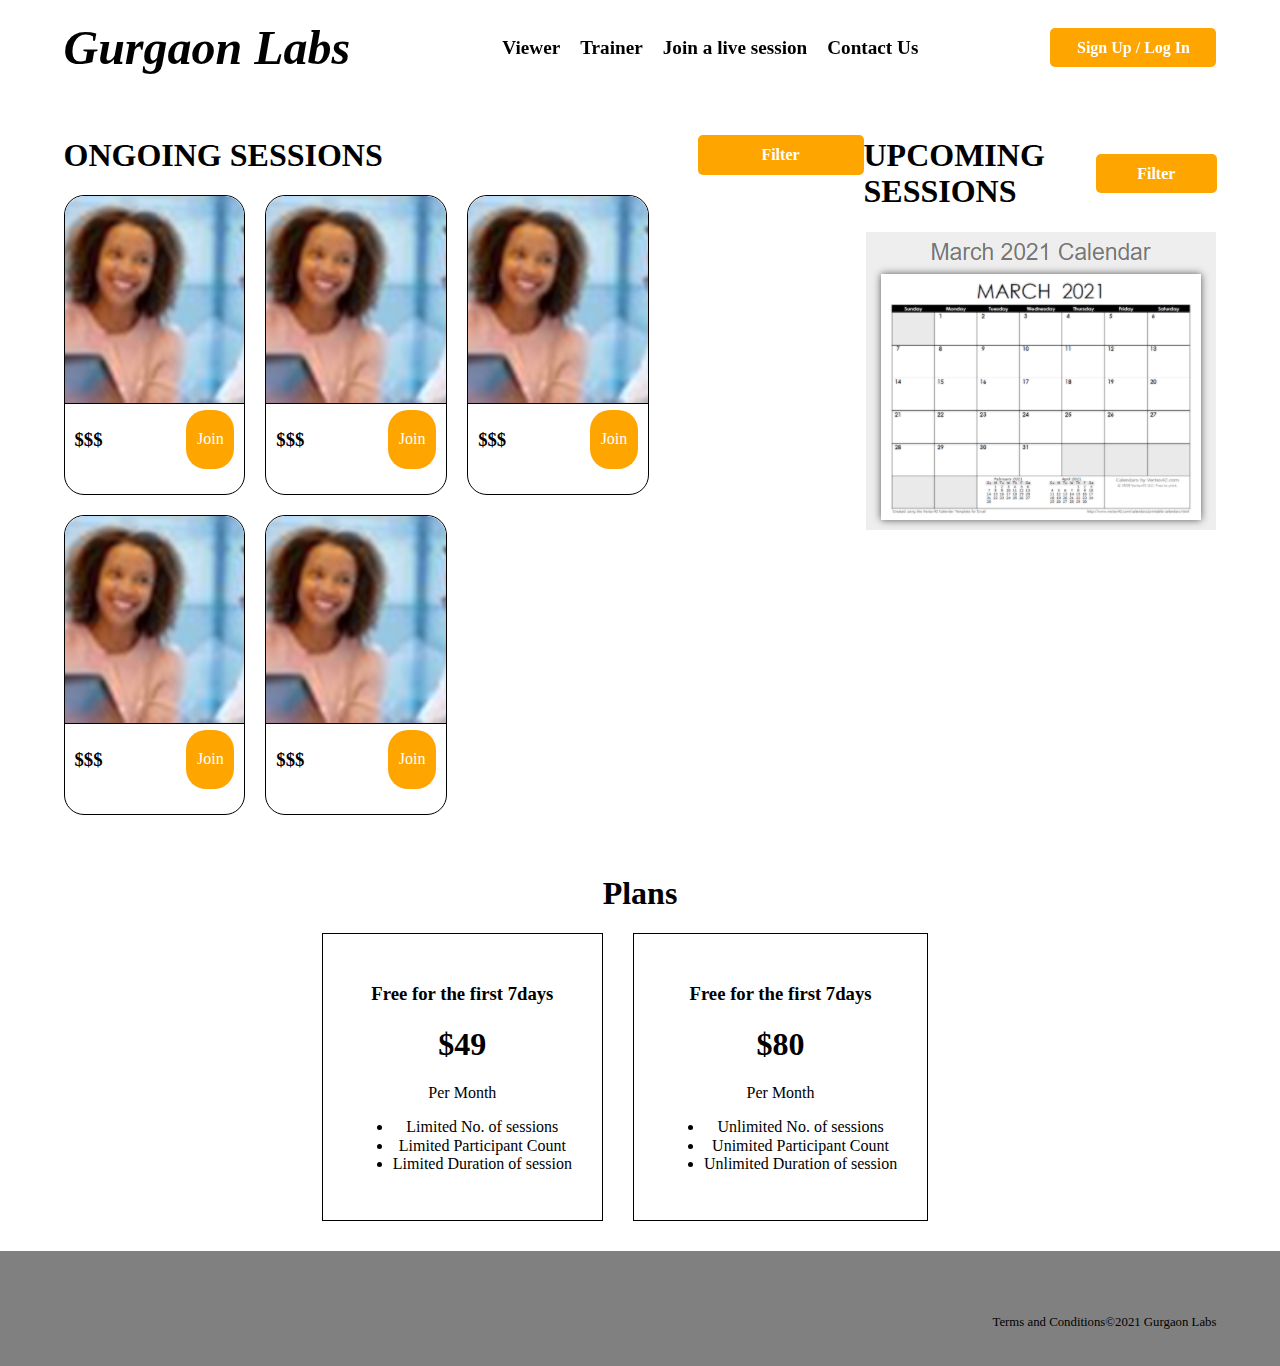
==== commit 3b0a69af: "Added more images" ====
--- a/index.html
+++ b/index.html
@@ -69,59 +69,63 @@
           <div class="videocards">
             <div class="videocard">
               <div class="thumbnail">
-                <p>You can insert an image/video here...</p>
-              </div>
-
-              <div class="detail-row">
-                <div class="amount">
-                  <h3>$$$</h3>
-                </div>
-
-                <button>Join</button>
-              </div>
-            </div>
-            <div class="videocard">
-              <div class="thumbnail">
-                <p>You can insert an image/video here...</p>
-              </div>
-
-              <div class="detail-row">
-                <div class="amount">
-                  <h3>$$$</h3>
-                </div>
-
-                <button>Join</button>
-              </div>
-            </div>
-            <div class="videocard">
-              <div class="thumbnail">
-                <p>You can insert an image/video here...</p>
-              </div>
-
-              <div class="detail-row">
-                <div class="amount">
-                  <h3>$$$</h3>
-                </div>
-
-                <button>Join</button>
-              </div>
-            </div>
-            <div class="videocard">
-              <div class="thumbnail">
-                <p>You can insert an image/video here...</p>
-              </div>
-
-              <div class="detail-row">
-                <div class="amount">
-                  <h3>$$$</h3>
-                </div>
-
-                <button>Join</button>
-              </div>
-            </div>
-            <div class="videocard">
-              <div class="thumbnail">
-                <p>You can insert an image/video here...</p>
+                <img src="/session.png" alt="Session thumbnail">
+              </div>
+
+              <div class="detail-row">
+                <div class="amount">
+                  <h3>$$$</h3>
+                </div>
+
+                <button>Join</button>
+              </div>
+            </div>
+            <div class="videocard">
+              <div class="thumbnail">
+                <img src="/session.png" alt="Session thumbnail">
+
+              </div>
+
+              <div class="detail-row">
+                <div class="amount">
+                  <h3>$$$</h3>
+                </div>
+
+                <button>Join</button>
+              </div>
+            </div>
+            <div class="videocard">
+              <div class="thumbnail">
+                <img src="/session.png" alt="Session thumbnail">
+
+              </div>
+
+              <div class="detail-row">
+                <div class="amount">
+                  <h3>$$$</h3>
+                </div>
+
+                <button>Join</button>
+              </div>
+            </div>
+            <div class="videocard">
+              <div class="thumbnail">
+                <img src="/session.png" alt="Session thumbnail">
+
+              </div>
+
+              <div class="detail-row">
+                <div class="amount">
+                  <h3>$$$</h3>
+                </div>
+
+                <button>Join</button>
+              </div>
+            </div>
+            <div class="videocard">
+              <div class="thumbnail">
+                <img src="/session.png" alt="Session thumbnail">
+
               </div>
 
               <div class="detail-row">
--- a/css/styles.min.css
+++ b/css/styles.min.css
@@ -1 +1 @@
-/*! normalize.css v8.0.1 | MIT License | github.com/necolas/normalize.css */html{line-height:1.15;-webkit-text-size-adjust:100%}body{margin:0}main{display:block}h1{font-size:2em;margin:0.67em 0}hr{box-sizing:content-box;height:0;overflow:visible}pre{font-family:monospace, monospace;font-size:1em}a{background-color:transparent}abbr[title]{border-bottom:none;text-decoration:underline;text-decoration:underline dotted}b,strong{font-weight:bolder}code,kbd,samp{font-family:monospace, monospace;font-size:1em}small{font-size:80%}sub,sup{font-size:75%;line-height:0;position:relative;vertical-align:baseline}sub{bottom:-0.25em}sup{top:-0.5em}img{border-style:none}button,input,optgroup,select,textarea{font-family:inherit;font-size:100%;line-height:1.15;margin:0}button,input{overflow:visible}button,select{text-transform:none}button,[type="button"],[type="reset"],[type="submit"]{-webkit-appearance:button}button::-moz-focus-inner,[type="button"]::-moz-focus-inner,[type="reset"]::-moz-focus-inner,[type="submit"]::-moz-focus-inner{border-style:none;padding:0}button:-moz-focusring,[type="button"]:-moz-focusring,[type="reset"]:-moz-focusring,[type="submit"]:-moz-focusring{outline:1px dotted ButtonText}fieldset{padding:0.35em 0.75em 0.625em}legend{box-sizing:border-box;color:inherit;display:table;max-width:100%;padding:0;white-space:normal}progress{vertical-align:baseline}textarea{overflow:auto}[type="checkbox"],[type="radio"]{box-sizing:border-box;padding:0}[type="number"]::-webkit-inner-spin-button,[type="number"]::-webkit-outer-spin-button{height:auto}[type="search"]{-webkit-appearance:textfield;outline-offset:-2px}[type="search"]::-webkit-search-decoration{-webkit-appearance:none}::-webkit-file-upload-button{-webkit-appearance:button;font:inherit}details{display:block}summary{display:list-item}template{display:none}[hidden]{display:none}*,::before,::after{box-sizing:border-box}.container{width:1345px;min-width:1345px;margin:0 auto}@media (max-width: 1440px){.container{width:1153px;min-width:1153px}}@media (max-width: 1152px){.container{width:961px;min-width:961px}}@media (max-width: 960px){.container{width:767px;min-width:767px}}@media (max-width: 768px){.container{width:481px;min-width:481px}}@media (max-width: 480px){.container{width:320px;min-width:320px}}.orange-btn{display:block;text-align:center;font-size:1rem;font-weight:bold;border-radius:5px;text-decoration:none;color:#fff;background-color:orange;border:orange;transition:transform 0.15s ease-out 0s;width:166px;line-height:1.2;padding:10px 24px;outline:0}.orange-btn:hover{color:#fff;background-color:orange;opacity:0.6;border:1px solid #ff3d3d;cursor:pointer;text-decoration:none}.orange-btn a{text-decoration:none;color:white}.orange-btn a:hover{color:#fff;background-color:orange;opacity:0.6;border:1px solid #ff3d3d;cursor:pointer;text-decoration:none}.orange-btn a:visited{color:white}nav{display:block;background:#ffffff;z-index:1000;top:0;left:0;right:0;position:fixed;-webkit-position:sticky;position:sticky;padding-top:20px}nav .nav-container{display:flex;justify-content:space-between}nav .nav-container .logo-container{align-self:center}nav .nav-container .logo-container #logo{font-weight:800;font-size:3rem;font-style:italic;cursor:pointer}nav .nav-container .logo-container #logo a{text-decoration:none;color:#000}@media (max-width: 768px){nav .nav-container .logo-container #logo{font-size:2rem}}nav .nav-container .nav-content{align-self:center}nav .nav-container .nav-content ul{display:flex;list-style:none}nav .nav-container .nav-content ul li a{margin-right:20px;text-decoration:none;font-size:1.2rem;color:#000;font-weight:600;transition:color 0.5s ease-in-out}nav .nav-container .nav-content ul li a:hover{color:orange}@media (max-width: 768px){nav .nav-container .nav-content{display:none}}nav .nav-container .hamburger{display:none}@media (max-width: 768px){nav .nav-container .hamburger{display:block;align-self:center}nav .nav-container .hamburger .menu-button{border:0;color:#000;font-size:1.3rem;background:#fff;transition:color 0.3s ease-in-out;cursor:pointer}nav .nav-container .hamburger .menu-button:hover{color:orange}}nav .nav-container .hamburger-menu{display:none;transition:display 0.3s ease-out}nav .nav-container .shown{display:flex;flex:1 1 100%;flex-direction:column;border:1px solid #000;border-radius:8px;box-shadow:#c4c4c4 2px 2px 2px;transition:display 0.3s ease-out}nav .nav-container .shown .hamburger-nav-content ul{width:100%;list-style-type:none;padding-left:0}nav .nav-container .shown .hamburger-nav-content ul li{border-bottom:1px solid #000}nav .nav-container .shown .hamburger-nav-content ul li a{display:block;width:100%;text-align:center;margin-top:10px;margin-bottom:15px;text-decoration:none;color:#000;font-size:1.2rem;transition:color 0.3s ease-in-out}nav .nav-container .shown .hamburger-nav-content ul li a:hover{color:orange}nav .nav-container .shown .hamburger-nav-sign-in{margin:20px auto}nav .nav-container .nav-sign-in{align-self:center}@media (max-width: 768px){nav .nav-container .nav-sign-in{display:none}}@media (max-width: 768px){nav .nav-container{flex-wrap:wrap}}.hero{margin-top:40px;margin-bottom:40px;overflow:hidden}.hero h1{text-transform:uppercase}.hero .titlebar{display:flex;justify-content:space-between;align-items:center}.hero .titlebar .filter{width:166px;line-height:1.2;padding:10px 12px;height:100%;font-size:1rem;font-weight:bold;border-radius:5px;text-decoration:none;color:#fff;background-color:orange;border:orange}.videocards{display:flex;flex-wrap:wrap}.videocards .videocard{width:calc(100% / 4.4);height:300px;border:1px solid black;border-radius:20px;margin-right:20px;margin-bottom:20px}.videocards .videocard :last-child{margin-right:0}@media (max-width: 480px){.videocards .videocard{width:80%;margin:20px auto}}.videocards .videocard .thumbnail{height:70%;border-bottom:1px solid black;text-align:center}.videocards .videocard .detail-row{margin-top:3%;padding:0 10px;display:flex;justify-content:space-between}.videocards .videocard .detail-row button{padding:3px 10px;width:30%;border-radius:20px;outline:none;border:none;background:orange;color:#fff}.section{display:flex;flex-direction:column;height:80vh;justify-content:center}.section .forms{margin-top:40px;margin-bottom:40px;display:flex;justify-content:space-between}@media (max-width: 480px){.section .forms{flex-direction:column}}.section .forms form{display:flex;flex-direction:column}.section .forms form input{padding:10px 190px 10px 10px;margin-bottom:30px}.section .forms form button{width:70%;margin:0 auto;padding:10px 12px;background-color:lightblue;border:1px solid lightblue;border-radius:30px}.trainer-section{margin-top:40px;margin-bottom:40px}.sessions{margin-top:30px}.sessions .schedule{background:skyblue;outline:0;border-radius:20px;border:1px solid skyblue;padding:10px 24px;margin-bottom:10px;color:white}.sessions .upload{background:lightcoral;outline:0;border-radius:20px;border:1px solid lightcoral;padding:10px 24px;margin-bottom:10px;color:white}.sessions .start{background:tomato;outline:0;border-radius:20px;border:1px solid tomato;padding:10px 30px;color:white;margin-bottom:10px}.plans{text-align:center;width:70%;margin:0 auto;display:flex;align-items:center;justify-content:center;margin-bottom:30px}.plans .plan{border:1px solid black;margin-right:30px;padding:30px;text-align:center}@media (max-width: 480px){.plans{flex-direction:column;width:80%}.plans .plan{margin-bottom:20px;margin-right:0;padding:30px 10px}}.icon{font-size:30px}.live{margin-top:40px;margin-bottom:40px}.live .video{width:80%;height:500px;margin:0 auto;background:black;margin-bottom:30px}@media (max-width: 480px){.live .video{height:250px;width:90%}}.live .controls{width:80%;margin:0 auto;margin-bottom:30px}.live .controls .schedule{background:skyblue;outline:0;border-radius:20px;border:1px solid skyblue;padding:10px 24px;margin-bottom:10px;color:white}.live .controls .upload{background:lightcoral;outline:0;border-radius:20px;border:1px solid lightcoral;padding:10px 24px;margin-bottom:10px;color:white}.live .controls .start{background:tomato;outline:0;border-radius:20px;border:1px solid tomato;padding:10px 30px;color:white;margin-bottom:10px}.live .controls .share{background:lightgreen;outline:0;border-radius:20px;border:1px solid lightgreen;padding:10px 30px;color:white;margin-bottom:10px}.live .controls .videocontrol{background:lightskyblue;outline:0;border-radius:20px;border:1px solid lightskyblue;padding:10px 30px;color:white;margin-bottom:10px}.live .chatsection{margin:0 auto}.live .chatsection input{padding:20px 60px 20px 15px;width:80%;margin-bottom:30px}.calendar-container .calendar{object-fit:contain;width:100%;height:100%}.index{display:flex}@media (max-width: 480px){.index{flex-direction:column}}.video-page{display:flex}.video-page .video-main{width:70%}@media (max-width: 480px){.video-page{flex-direction:column}}footer{background:gray;padding:1.5rem 0}footer .footer-container{display:flex;justify-content:flex-end}@media (max-width: 960px){footer .footer-container{justify-content:space-around}}footer .footer-container .social-btns-container{align-self:center}footer .footer-container .social-btns-container a{color:#000;font-size:1.5rem;margin-right:30px}footer .footer-container .social-btns-container a:hover{color:orange}footer .footer-container .social-btns-container a:last-child{margin-right:0}footer .copyright-container{justify-content:flex-end;display:flex;font-size:0.8rem}@media (max-width: 960px){footer .copyright-container{justify-content:space-around}}
+/*! normalize.css v8.0.1 | MIT License | github.com/necolas/normalize.css */html{line-height:1.15;-webkit-text-size-adjust:100%}body{margin:0}main{display:block}h1{font-size:2em;margin:0.67em 0}hr{box-sizing:content-box;height:0;overflow:visible}pre{font-family:monospace, monospace;font-size:1em}a{background-color:transparent}abbr[title]{border-bottom:none;text-decoration:underline;text-decoration:underline dotted}b,strong{font-weight:bolder}code,kbd,samp{font-family:monospace, monospace;font-size:1em}small{font-size:80%}sub,sup{font-size:75%;line-height:0;position:relative;vertical-align:baseline}sub{bottom:-0.25em}sup{top:-0.5em}img{border-style:none}button,input,optgroup,select,textarea{font-family:inherit;font-size:100%;line-height:1.15;margin:0}button,input{overflow:visible}button,select{text-transform:none}button,[type="button"],[type="reset"],[type="submit"]{-webkit-appearance:button}button::-moz-focus-inner,[type="button"]::-moz-focus-inner,[type="reset"]::-moz-focus-inner,[type="submit"]::-moz-focus-inner{border-style:none;padding:0}button:-moz-focusring,[type="button"]:-moz-focusring,[type="reset"]:-moz-focusring,[type="submit"]:-moz-focusring{outline:1px dotted ButtonText}fieldset{padding:0.35em 0.75em 0.625em}legend{box-sizing:border-box;color:inherit;display:table;max-width:100%;padding:0;white-space:normal}progress{vertical-align:baseline}textarea{overflow:auto}[type="checkbox"],[type="radio"]{box-sizing:border-box;padding:0}[type="number"]::-webkit-inner-spin-button,[type="number"]::-webkit-outer-spin-button{height:auto}[type="search"]{-webkit-appearance:textfield;outline-offset:-2px}[type="search"]::-webkit-search-decoration{-webkit-appearance:none}::-webkit-file-upload-button{-webkit-appearance:button;font:inherit}details{display:block}summary{display:list-item}template{display:none}[hidden]{display:none}*,::before,::after{box-sizing:border-box}.container{width:1345px;min-width:1345px;margin:0 auto}@media (max-width: 1440px){.container{width:1153px;min-width:1153px}}@media (max-width: 1152px){.container{width:961px;min-width:961px}}@media (max-width: 960px){.container{width:767px;min-width:767px}}@media (max-width: 768px){.container{width:481px;min-width:481px}}@media (max-width: 480px){.container{width:320px;min-width:320px}}.orange-btn{display:block;text-align:center;font-size:1rem;font-weight:bold;border-radius:5px;text-decoration:none;color:#fff;background-color:orange;border:orange;transition:transform 0.15s ease-out 0s;width:166px;line-height:1.2;padding:10px 24px;outline:0}.orange-btn:hover{color:#fff;background-color:orange;opacity:0.6;border:1px solid #ff3d3d;cursor:pointer;text-decoration:none}.orange-btn a{text-decoration:none;color:white}.orange-btn a:hover{color:#fff;background-color:orange;opacity:0.6;border:1px solid #ff3d3d;cursor:pointer;text-decoration:none}.orange-btn a:visited{color:white}nav{display:block;background:#ffffff;z-index:1000;top:0;left:0;right:0;position:fixed;-webkit-position:sticky;position:sticky;padding-top:20px}nav .nav-container{display:flex;justify-content:space-between}nav .nav-container .logo-container{align-self:center}nav .nav-container .logo-container #logo{font-weight:800;font-size:3rem;font-style:italic;cursor:pointer}nav .nav-container .logo-container #logo a{text-decoration:none;color:#000}@media (max-width: 768px){nav .nav-container .logo-container #logo{font-size:2rem}}nav .nav-container .nav-content{align-self:center}nav .nav-container .nav-content ul{display:flex;list-style:none}nav .nav-container .nav-content ul li a{margin-right:20px;text-decoration:none;font-size:1.2rem;color:#000;font-weight:600;transition:color 0.5s ease-in-out}nav .nav-container .nav-content ul li a:hover{color:orange}@media (max-width: 768px){nav .nav-container .nav-content{display:none}}nav .nav-container .hamburger{display:none}@media (max-width: 768px){nav .nav-container .hamburger{display:block;align-self:center}nav .nav-container .hamburger .menu-button{border:0;color:#000;font-size:1.3rem;background:#fff;transition:color 0.3s ease-in-out;cursor:pointer}nav .nav-container .hamburger .menu-button:hover{color:orange}}nav .nav-container .hamburger-menu{display:none;transition:display 0.3s ease-out}nav .nav-container .shown{display:flex;flex:1 1 100%;flex-direction:column;border:1px solid #000;border-radius:8px;box-shadow:#c4c4c4 2px 2px 2px;transition:display 0.3s ease-out}nav .nav-container .shown .hamburger-nav-content ul{width:100%;list-style-type:none;padding-left:0}nav .nav-container .shown .hamburger-nav-content ul li{border-bottom:1px solid #000}nav .nav-container .shown .hamburger-nav-content ul li a{display:block;width:100%;text-align:center;margin-top:10px;margin-bottom:15px;text-decoration:none;color:#000;font-size:1.2rem;transition:color 0.3s ease-in-out}nav .nav-container .shown .hamburger-nav-content ul li a:hover{color:orange}nav .nav-container .shown .hamburger-nav-sign-in{margin:20px auto}nav .nav-container .nav-sign-in{align-self:center}@media (max-width: 768px){nav .nav-container .nav-sign-in{display:none}}@media (max-width: 768px){nav .nav-container{flex-wrap:wrap}}.hero{margin-top:40px;margin-bottom:40px;overflow:hidden}.hero h1{text-transform:uppercase}.hero .titlebar{display:flex;justify-content:space-between;align-items:center}.hero .titlebar .filter{width:166px;line-height:1.2;padding:10px 12px;height:100%;font-size:1rem;font-weight:bold;border-radius:5px;text-decoration:none;color:#fff;background-color:orange;border:orange}.videocards{display:flex;flex-wrap:wrap}.videocards .videocard{width:calc(100% / 4.4);height:300px;border:1px solid black;border-radius:20px;margin-right:20px;margin-bottom:20px}.videocards .videocard :last-child{margin-right:0}.videocards .videocard img{width:100%;height:100%;object-fit:cover;border-top-left-radius:20px;border-top-right-radius:20px}@media (max-width: 480px){.videocards .videocard{width:80%;margin:20px auto}}.videocards .videocard .thumbnail{height:70%;border-bottom:1px solid black;text-align:center}.videocards .videocard .detail-row{margin-top:3%;padding:0 10px;display:flex;justify-content:space-between}.videocards .videocard .detail-row button{padding:3px 10px;width:30%;border-radius:20px;outline:none;border:none;background:orange;color:#fff}.section{display:flex;flex-direction:column;height:80vh;justify-content:center}.section .forms{margin-top:40px;margin-bottom:40px;display:flex;justify-content:space-between}@media (max-width: 480px){.section .forms{flex-direction:column}}.section .forms form{display:flex;flex-direction:column}.section .forms form input{padding:10px 190px 10px 10px;margin-bottom:30px}.section .forms form button{width:70%;margin:0 auto;padding:10px 12px;background-color:lightblue;border:1px solid lightblue;border-radius:30px}.trainer-section{margin-top:40px;margin-bottom:40px}.sessions{margin-top:30px}.sessions .schedule{background:skyblue;outline:0;border-radius:20px;border:1px solid skyblue;padding:10px 24px;margin-bottom:10px;color:white}.sessions .upload{background:lightcoral;outline:0;border-radius:20px;border:1px solid lightcoral;padding:10px 24px;margin-bottom:10px;color:white}.sessions .start{background:tomato;outline:0;border-radius:20px;border:1px solid tomato;padding:10px 30px;color:white;margin-bottom:10px}.plans{text-align:center;width:70%;margin:0 auto;display:flex;align-items:center;justify-content:center;margin-bottom:30px}.plans .plan{border:1px solid black;margin-right:30px;padding:30px;text-align:center}@media (max-width: 480px){.plans{flex-direction:column;width:80%}.plans .plan{margin-bottom:20px;margin-right:0;padding:30px 10px}}.icon{font-size:30px}.live{margin-top:40px;margin-bottom:40px}.live .video{width:80%;height:500px;margin:0 auto;background:black;margin-bottom:30px}@media (max-width: 480px){.live .video{height:250px;width:90%}}.live .controls{width:80%;margin:0 auto;margin-bottom:30px}.live .controls .schedule{background:skyblue;outline:0;border-radius:20px;border:1px solid skyblue;padding:10px 24px;margin-bottom:10px;color:white}.live .controls .upload{background:lightcoral;outline:0;border-radius:20px;border:1px solid lightcoral;padding:10px 24px;margin-bottom:10px;color:white}.live .controls .start{background:tomato;outline:0;border-radius:20px;border:1px solid tomato;padding:10px 30px;color:white;margin-bottom:10px}.live .controls .share{background:lightgreen;outline:0;border-radius:20px;border:1px solid lightgreen;padding:10px 30px;color:white;margin-bottom:10px}.live .controls .videocontrol{background:lightskyblue;outline:0;border-radius:20px;border:1px solid lightskyblue;padding:10px 30px;color:white;margin-bottom:10px}.live .chatsection{margin:0 auto}.live .chatsection input{padding:20px 60px 20px 15px;width:80%;margin-bottom:30px}.calendar-container .calendar{object-fit:contain;width:100%;height:100%}.index{display:flex}@media (max-width: 480px){.index{flex-direction:column}}.video-page{display:flex}.video-page .video-main{width:70%}@media (max-width: 480px){.video-page{flex-direction:column}}.videos-live{width:100%}.videos-live .video-live{width:100%}footer{background:gray;padding:1.5rem 0}footer .footer-container{display:flex;justify-content:flex-end}@media (max-width: 960px){footer .footer-container{justify-content:space-around}}footer .footer-container .social-btns-container{align-self:center}footer .footer-container .social-btns-container a{color:#000;font-size:1.5rem;margin-right:30px}footer .footer-container .social-btns-container a:hover{color:orange}footer .footer-container .social-btns-container a:last-child{margin-right:0}footer .copyright-container{justify-content:flex-end;display:flex;font-size:0.8rem}@media (max-width: 960px){footer .copyright-container{justify-content:space-around}}
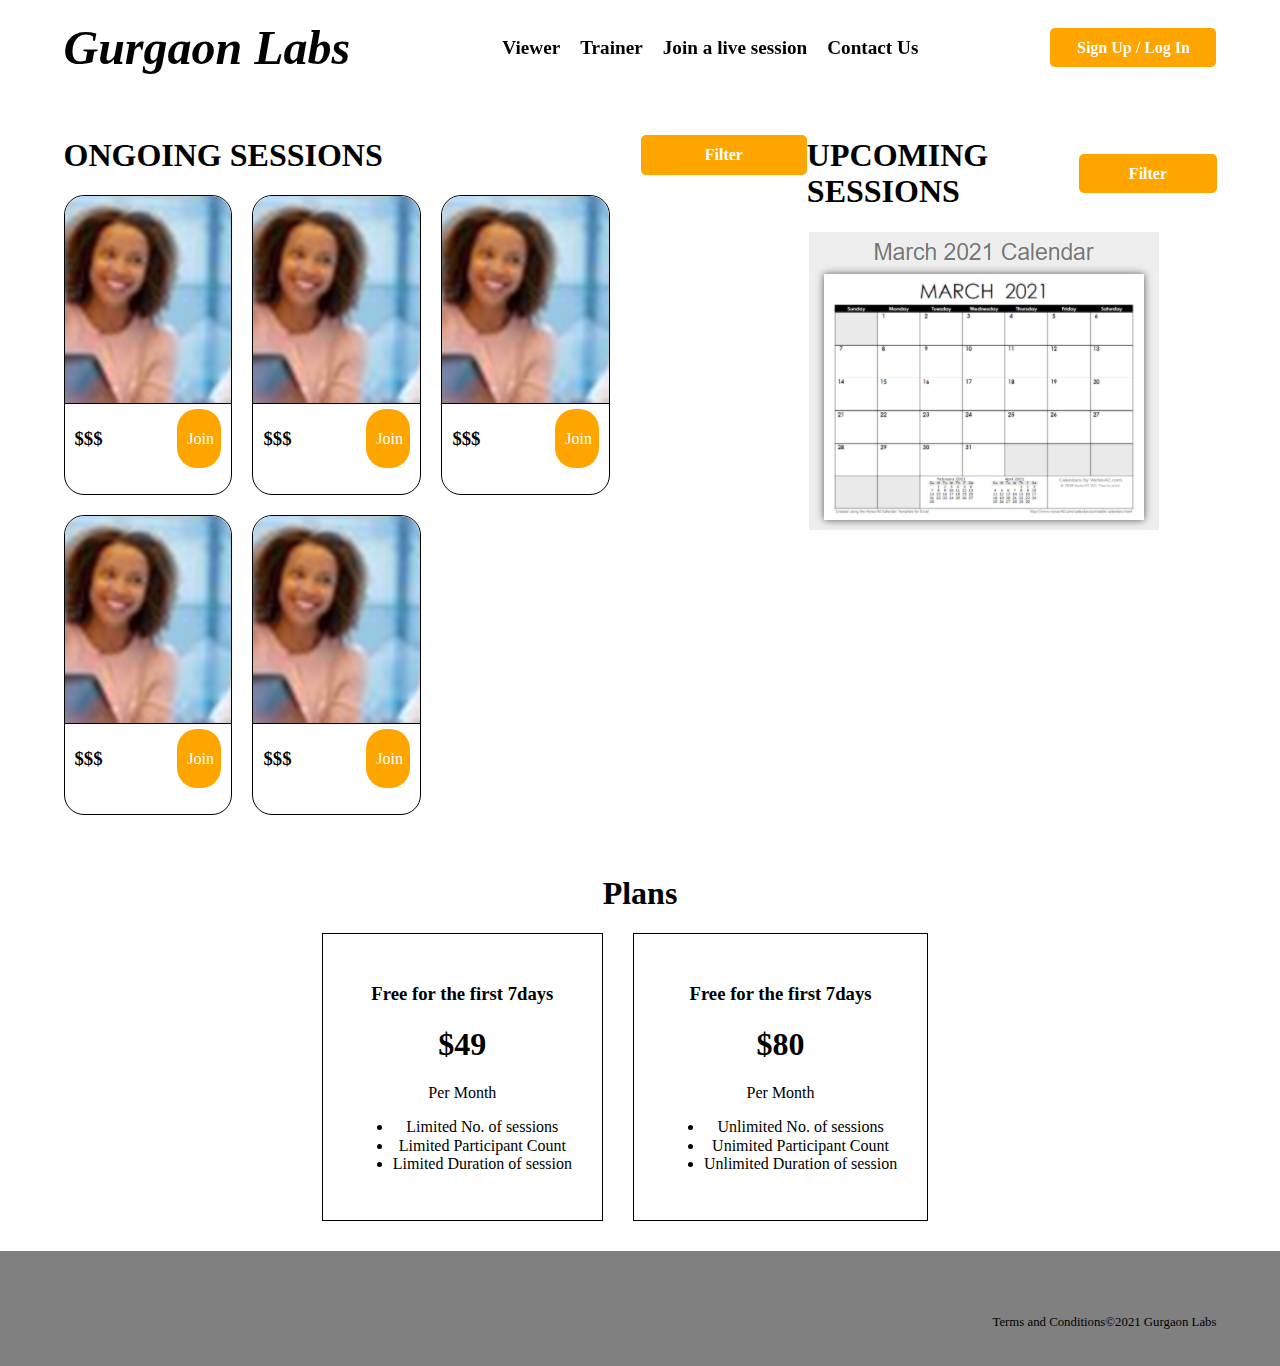
==== commit 6f2deb0e: "Added more images" ====
--- a/index.html
+++ b/index.html
@@ -60,7 +60,7 @@
 
     <section class="hero">
       <div class="container index">
-        <div class="ongoing">
+        <div class="ongoing bigger">
           <div class="titlebar">
             <h1>Ongoing sessions</h1>
 
--- a/css/styles.min.css
+++ b/css/styles.min.css
@@ -1 +1 @@
-/*! normalize.css v8.0.1 | MIT License | github.com/necolas/normalize.css */html{line-height:1.15;-webkit-text-size-adjust:100%}body{margin:0}main{display:block}h1{font-size:2em;margin:0.67em 0}hr{box-sizing:content-box;height:0;overflow:visible}pre{font-family:monospace, monospace;font-size:1em}a{background-color:transparent}abbr[title]{border-bottom:none;text-decoration:underline;text-decoration:underline dotted}b,strong{font-weight:bolder}code,kbd,samp{font-family:monospace, monospace;font-size:1em}small{font-size:80%}sub,sup{font-size:75%;line-height:0;position:relative;vertical-align:baseline}sub{bottom:-0.25em}sup{top:-0.5em}img{border-style:none}button,input,optgroup,select,textarea{font-family:inherit;font-size:100%;line-height:1.15;margin:0}button,input{overflow:visible}button,select{text-transform:none}button,[type="button"],[type="reset"],[type="submit"]{-webkit-appearance:button}button::-moz-focus-inner,[type="button"]::-moz-focus-inner,[type="reset"]::-moz-focus-inner,[type="submit"]::-moz-focus-inner{border-style:none;padding:0}button:-moz-focusring,[type="button"]:-moz-focusring,[type="reset"]:-moz-focusring,[type="submit"]:-moz-focusring{outline:1px dotted ButtonText}fieldset{padding:0.35em 0.75em 0.625em}legend{box-sizing:border-box;color:inherit;display:table;max-width:100%;padding:0;white-space:normal}progress{vertical-align:baseline}textarea{overflow:auto}[type="checkbox"],[type="radio"]{box-sizing:border-box;padding:0}[type="number"]::-webkit-inner-spin-button,[type="number"]::-webkit-outer-spin-button{height:auto}[type="search"]{-webkit-appearance:textfield;outline-offset:-2px}[type="search"]::-webkit-search-decoration{-webkit-appearance:none}::-webkit-file-upload-button{-webkit-appearance:button;font:inherit}details{display:block}summary{display:list-item}template{display:none}[hidden]{display:none}*,::before,::after{box-sizing:border-box}.container{width:1345px;min-width:1345px;margin:0 auto}@media (max-width: 1440px){.container{width:1153px;min-width:1153px}}@media (max-width: 1152px){.container{width:961px;min-width:961px}}@media (max-width: 960px){.container{width:767px;min-width:767px}}@media (max-width: 768px){.container{width:481px;min-width:481px}}@media (max-width: 480px){.container{width:320px;min-width:320px}}.orange-btn{display:block;text-align:center;font-size:1rem;font-weight:bold;border-radius:5px;text-decoration:none;color:#fff;background-color:orange;border:orange;transition:transform 0.15s ease-out 0s;width:166px;line-height:1.2;padding:10px 24px;outline:0}.orange-btn:hover{color:#fff;background-color:orange;opacity:0.6;border:1px solid #ff3d3d;cursor:pointer;text-decoration:none}.orange-btn a{text-decoration:none;color:white}.orange-btn a:hover{color:#fff;background-color:orange;opacity:0.6;border:1px solid #ff3d3d;cursor:pointer;text-decoration:none}.orange-btn a:visited{color:white}nav{display:block;background:#ffffff;z-index:1000;top:0;left:0;right:0;position:fixed;-webkit-position:sticky;position:sticky;padding-top:20px}nav .nav-container{display:flex;justify-content:space-between}nav .nav-container .logo-container{align-self:center}nav .nav-container .logo-container #logo{font-weight:800;font-size:3rem;font-style:italic;cursor:pointer}nav .nav-container .logo-container #logo a{text-decoration:none;color:#000}@media (max-width: 768px){nav .nav-container .logo-container #logo{font-size:2rem}}nav .nav-container .nav-content{align-self:center}nav .nav-container .nav-content ul{display:flex;list-style:none}nav .nav-container .nav-content ul li a{margin-right:20px;text-decoration:none;font-size:1.2rem;color:#000;font-weight:600;transition:color 0.5s ease-in-out}nav .nav-container .nav-content ul li a:hover{color:orange}@media (max-width: 768px){nav .nav-container .nav-content{display:none}}nav .nav-container .hamburger{display:none}@media (max-width: 768px){nav .nav-container .hamburger{display:block;align-self:center}nav .nav-container .hamburger .menu-button{border:0;color:#000;font-size:1.3rem;background:#fff;transition:color 0.3s ease-in-out;cursor:pointer}nav .nav-container .hamburger .menu-button:hover{color:orange}}nav .nav-container .hamburger-menu{display:none;transition:display 0.3s ease-out}nav .nav-container .shown{display:flex;flex:1 1 100%;flex-direction:column;border:1px solid #000;border-radius:8px;box-shadow:#c4c4c4 2px 2px 2px;transition:display 0.3s ease-out}nav .nav-container .shown .hamburger-nav-content ul{width:100%;list-style-type:none;padding-left:0}nav .nav-container .shown .hamburger-nav-content ul li{border-bottom:1px solid #000}nav .nav-container .shown .hamburger-nav-content ul li a{display:block;width:100%;text-align:center;margin-top:10px;margin-bottom:15px;text-decoration:none;color:#000;font-size:1.2rem;transition:color 0.3s ease-in-out}nav .nav-container .shown .hamburger-nav-content ul li a:hover{color:orange}nav .nav-container .shown .hamburger-nav-sign-in{margin:20px auto}nav .nav-container .nav-sign-in{align-self:center}@media (max-width: 768px){nav .nav-container .nav-sign-in{display:none}}@media (max-width: 768px){nav .nav-container{flex-wrap:wrap}}.hero{margin-top:40px;margin-bottom:40px;overflow:hidden}.hero h1{text-transform:uppercase}.hero .titlebar{display:flex;justify-content:space-between;align-items:center}.hero .titlebar .filter{width:166px;line-height:1.2;padding:10px 12px;height:100%;font-size:1rem;font-weight:bold;border-radius:5px;text-decoration:none;color:#fff;background-color:orange;border:orange}.videocards{display:flex;flex-wrap:wrap}.videocards .videocard{width:calc(100% / 4.4);height:300px;border:1px solid black;border-radius:20px;margin-right:20px;margin-bottom:20px}.videocards .videocard :last-child{margin-right:0}.videocards .videocard img{width:100%;height:100%;object-fit:cover;border-top-left-radius:20px;border-top-right-radius:20px}@media (max-width: 480px){.videocards .videocard{width:80%;margin:20px auto}}.videocards .videocard .thumbnail{height:70%;border-bottom:1px solid black;text-align:center}.videocards .videocard .detail-row{margin-top:3%;padding:0 10px;display:flex;justify-content:space-between}.videocards .videocard .detail-row button{padding:3px 10px;width:30%;border-radius:20px;outline:none;border:none;background:orange;color:#fff}.section{display:flex;flex-direction:column;height:80vh;justify-content:center}.section .forms{margin-top:40px;margin-bottom:40px;display:flex;justify-content:space-between}@media (max-width: 480px){.section .forms{flex-direction:column}}.section .forms form{display:flex;flex-direction:column}.section .forms form input{padding:10px 190px 10px 10px;margin-bottom:30px}.section .forms form button{width:70%;margin:0 auto;padding:10px 12px;background-color:lightblue;border:1px solid lightblue;border-radius:30px}.trainer-section{margin-top:40px;margin-bottom:40px}.sessions{margin-top:30px}.sessions .schedule{background:skyblue;outline:0;border-radius:20px;border:1px solid skyblue;padding:10px 24px;margin-bottom:10px;color:white}.sessions .upload{background:lightcoral;outline:0;border-radius:20px;border:1px solid lightcoral;padding:10px 24px;margin-bottom:10px;color:white}.sessions .start{background:tomato;outline:0;border-radius:20px;border:1px solid tomato;padding:10px 30px;color:white;margin-bottom:10px}.plans{text-align:center;width:70%;margin:0 auto;display:flex;align-items:center;justify-content:center;margin-bottom:30px}.plans .plan{border:1px solid black;margin-right:30px;padding:30px;text-align:center}@media (max-width: 480px){.plans{flex-direction:column;width:80%}.plans .plan{margin-bottom:20px;margin-right:0;padding:30px 10px}}.icon{font-size:30px}.live{margin-top:40px;margin-bottom:40px}.live .video{width:80%;height:500px;margin:0 auto;background:black;margin-bottom:30px}@media (max-width: 480px){.live .video{height:250px;width:90%}}.live .controls{width:80%;margin:0 auto;margin-bottom:30px}.live .controls .schedule{background:skyblue;outline:0;border-radius:20px;border:1px solid skyblue;padding:10px 24px;margin-bottom:10px;color:white}.live .controls .upload{background:lightcoral;outline:0;border-radius:20px;border:1px solid lightcoral;padding:10px 24px;margin-bottom:10px;color:white}.live .controls .start{background:tomato;outline:0;border-radius:20px;border:1px solid tomato;padding:10px 30px;color:white;margin-bottom:10px}.live .controls .share{background:lightgreen;outline:0;border-radius:20px;border:1px solid lightgreen;padding:10px 30px;color:white;margin-bottom:10px}.live .controls .videocontrol{background:lightskyblue;outline:0;border-radius:20px;border:1px solid lightskyblue;padding:10px 30px;color:white;margin-bottom:10px}.live .chatsection{margin:0 auto}.live .chatsection input{padding:20px 60px 20px 15px;width:80%;margin-bottom:30px}.calendar-container .calendar{object-fit:contain;width:100%;height:100%}.index{display:flex}@media (max-width: 480px){.index{flex-direction:column}}.video-page{display:flex}.video-page .video-main{width:70%}@media (max-width: 480px){.video-page{flex-direction:column}}.videos-live{width:100%}.videos-live .video-live{width:100%}footer{background:gray;padding:1.5rem 0}footer .footer-container{display:flex;justify-content:flex-end}@media (max-width: 960px){footer .footer-container{justify-content:space-around}}footer .footer-container .social-btns-container{align-self:center}footer .footer-container .social-btns-container a{color:#000;font-size:1.5rem;margin-right:30px}footer .footer-container .social-btns-container a:hover{color:orange}footer .footer-container .social-btns-container a:last-child{margin-right:0}footer .copyright-container{justify-content:flex-end;display:flex;font-size:0.8rem}@media (max-width: 960px){footer .copyright-container{justify-content:space-around}}
+/*! normalize.css v8.0.1 | MIT License | github.com/necolas/normalize.css */html{line-height:1.15;-webkit-text-size-adjust:100%}body{margin:0}main{display:block}h1{font-size:2em;margin:0.67em 0}hr{box-sizing:content-box;height:0;overflow:visible}pre{font-family:monospace, monospace;font-size:1em}a{background-color:transparent}abbr[title]{border-bottom:none;text-decoration:underline;text-decoration:underline dotted}b,strong{font-weight:bolder}code,kbd,samp{font-family:monospace, monospace;font-size:1em}small{font-size:80%}sub,sup{font-size:75%;line-height:0;position:relative;vertical-align:baseline}sub{bottom:-0.25em}sup{top:-0.5em}img{border-style:none}button,input,optgroup,select,textarea{font-family:inherit;font-size:100%;line-height:1.15;margin:0}button,input{overflow:visible}button,select{text-transform:none}button,[type="button"],[type="reset"],[type="submit"]{-webkit-appearance:button}button::-moz-focus-inner,[type="button"]::-moz-focus-inner,[type="reset"]::-moz-focus-inner,[type="submit"]::-moz-focus-inner{border-style:none;padding:0}button:-moz-focusring,[type="button"]:-moz-focusring,[type="reset"]:-moz-focusring,[type="submit"]:-moz-focusring{outline:1px dotted ButtonText}fieldset{padding:0.35em 0.75em 0.625em}legend{box-sizing:border-box;color:inherit;display:table;max-width:100%;padding:0;white-space:normal}progress{vertical-align:baseline}textarea{overflow:auto}[type="checkbox"],[type="radio"]{box-sizing:border-box;padding:0}[type="number"]::-webkit-inner-spin-button,[type="number"]::-webkit-outer-spin-button{height:auto}[type="search"]{-webkit-appearance:textfield;outline-offset:-2px}[type="search"]::-webkit-search-decoration{-webkit-appearance:none}::-webkit-file-upload-button{-webkit-appearance:button;font:inherit}details{display:block}summary{display:list-item}template{display:none}[hidden]{display:none}*,::before,::after{box-sizing:border-box}.container{width:1345px;min-width:1345px;margin:0 auto}@media (max-width: 1440px){.container{width:1153px;min-width:1153px}}@media (max-width: 1152px){.container{width:961px;min-width:961px}}@media (max-width: 960px){.container{width:767px;min-width:767px}}@media (max-width: 768px){.container{width:481px;min-width:481px}}@media (max-width: 480px){.container{width:320px;min-width:320px}}.orange-btn{display:block;text-align:center;font-size:1rem;font-weight:bold;border-radius:5px;text-decoration:none;color:#fff;background-color:orange;border:orange;transition:transform 0.15s ease-out 0s;width:166px;line-height:1.2;padding:10px 24px;outline:0}.orange-btn:hover{color:#fff;background-color:orange;opacity:0.6;border:1px solid #ff3d3d;cursor:pointer;text-decoration:none}.orange-btn a{text-decoration:none;color:white}.orange-btn a:hover{color:#fff;background-color:orange;opacity:0.6;border:1px solid #ff3d3d;cursor:pointer;text-decoration:none}.orange-btn a:visited{color:white}nav{display:block;background:#ffffff;z-index:1000;top:0;left:0;right:0;position:fixed;-webkit-position:sticky;position:sticky;padding-top:20px}nav .nav-container{display:flex;justify-content:space-between}nav .nav-container .logo-container{align-self:center}nav .nav-container .logo-container #logo{font-weight:800;font-size:3rem;font-style:italic;cursor:pointer}nav .nav-container .logo-container #logo a{text-decoration:none;color:#000}@media (max-width: 768px){nav .nav-container .logo-container #logo{font-size:2rem}}nav .nav-container .nav-content{align-self:center}nav .nav-container .nav-content ul{display:flex;list-style:none}nav .nav-container .nav-content ul li a{margin-right:20px;text-decoration:none;font-size:1.2rem;color:#000;font-weight:600;transition:color 0.5s ease-in-out}nav .nav-container .nav-content ul li a:hover{color:orange}@media (max-width: 768px){nav .nav-container .nav-content{display:none}}nav .nav-container .hamburger{display:none}@media (max-width: 768px){nav .nav-container .hamburger{display:block;align-self:center}nav .nav-container .hamburger .menu-button{border:0;color:#000;font-size:1.3rem;background:#fff;transition:color 0.3s ease-in-out;cursor:pointer}nav .nav-container .hamburger .menu-button:hover{color:orange}}nav .nav-container .hamburger-menu{display:none;transition:display 0.3s ease-out}nav .nav-container .shown{display:flex;flex:1 1 100%;flex-direction:column;border:1px solid #000;border-radius:8px;box-shadow:#c4c4c4 2px 2px 2px;transition:display 0.3s ease-out}nav .nav-container .shown .hamburger-nav-content ul{width:100%;list-style-type:none;padding-left:0}nav .nav-container .shown .hamburger-nav-content ul li{border-bottom:1px solid #000}nav .nav-container .shown .hamburger-nav-content ul li a{display:block;width:100%;text-align:center;margin-top:10px;margin-bottom:15px;text-decoration:none;color:#000;font-size:1.2rem;transition:color 0.3s ease-in-out}nav .nav-container .shown .hamburger-nav-content ul li a:hover{color:orange}nav .nav-container .shown .hamburger-nav-sign-in{margin:20px auto}nav .nav-container .nav-sign-in{align-self:center}@media (max-width: 768px){nav .nav-container .nav-sign-in{display:none}}@media (max-width: 768px){nav .nav-container{flex-wrap:wrap}}.hero{margin-top:40px;margin-bottom:40px;overflow:hidden}.hero h1{text-transform:uppercase}.hero .titlebar{display:flex;justify-content:space-between;align-items:center}.hero .titlebar .filter{width:166px;line-height:1.2;padding:10px 12px;height:100%;font-size:1rem;font-weight:bold;border-radius:5px;text-decoration:none;color:#fff;background-color:orange;border:orange}.videocards{display:flex;flex-wrap:wrap}.videocards .videocard{width:calc(100% / 4.4);height:300px;border:1px solid black;border-radius:20px;margin-right:20px;margin-bottom:20px}.videocards .videocard :last-child{margin-right:0}.videocards .videocard img{width:100%;height:100%;object-fit:cover;border-top-left-radius:20px;border-top-right-radius:20px}@media (max-width: 480px){.videocards .videocard{width:80%;margin:20px auto}}.videocards .videocard .thumbnail{height:70%;border-bottom:1px solid black;text-align:center}.videocards .videocard .detail-row{margin-top:3%;padding:0 10px;display:flex;justify-content:space-between}.videocards .videocard .detail-row button{padding:3px 10px;width:30%;border-radius:20px;outline:none;border:none;background:orange;color:#fff}.section{display:flex;flex-direction:column;height:80vh;justify-content:center}.section .forms{margin-top:40px;margin-bottom:40px;display:flex;justify-content:space-between}@media (max-width: 480px){.section .forms{flex-direction:column}}.section .forms form{display:flex;flex-direction:column}.section .forms form input{padding:10px 190px 10px 10px;margin-bottom:30px}.section .forms form button{width:70%;margin:0 auto;padding:10px 12px;background-color:lightblue;border:1px solid lightblue;border-radius:30px}.trainer-section{margin-top:40px;margin-bottom:40px}.sessions{margin-top:30px}.sessions .schedule{background:skyblue;outline:0;border-radius:20px;border:1px solid skyblue;padding:10px 24px;margin-bottom:10px;color:white}.sessions .upload{background:lightcoral;outline:0;border-radius:20px;border:1px solid lightcoral;padding:10px 24px;margin-bottom:10px;color:white}.sessions .start{background:tomato;outline:0;border-radius:20px;border:1px solid tomato;padding:10px 30px;color:white;margin-bottom:10px}.plans{text-align:center;width:70%;margin:0 auto;display:flex;align-items:center;justify-content:center;margin-bottom:30px}.plans .plan{border:1px solid black;margin-right:30px;padding:30px;text-align:center}@media (max-width: 480px){.plans{flex-direction:column;width:80%}.plans .plan{margin-bottom:20px;margin-right:0;padding:30px 10px}}.icon{font-size:30px}.live{margin-top:40px;margin-bottom:40px}.live .video{width:80%;height:500px;margin:0 auto;background:black;margin-bottom:30px}@media (max-width: 480px){.live .video{height:250px;width:90%}}.live .controls{width:80%;margin:0 auto;margin-bottom:30px}.live .controls .schedule{background:skyblue;outline:0;border-radius:20px;border:1px solid skyblue;padding:10px 24px;margin-bottom:10px;color:white}.live .controls .upload{background:lightcoral;outline:0;border-radius:20px;border:1px solid lightcoral;padding:10px 24px;margin-bottom:10px;color:white}.live .controls .start{background:tomato;outline:0;border-radius:20px;border:1px solid tomato;padding:10px 30px;color:white;margin-bottom:10px}.live .controls .share{background:lightgreen;outline:0;border-radius:20px;border:1px solid lightgreen;padding:10px 30px;color:white;margin-bottom:10px}.live .controls .videocontrol{background:lightskyblue;outline:0;border-radius:20px;border:1px solid lightskyblue;padding:10px 30px;color:white;margin-bottom:10px}.live .chatsection{margin:0 auto}.live .chatsection input{padding:20px 60px 20px 15px;width:80%;margin-bottom:30px}.calendar-container .calendar{object-fit:contain;width:100%;height:100%}.index{display:flex}@media (max-width: 480px){.index{flex-direction:column}}.video-page{display:flex}.video-page .video-main{width:70%}@media (max-width: 480px){.video-page{flex-direction:column}}.videos-live{width:100%}.videos-live .video-live{width:100%}.bigger{width:80%}footer{background:gray;padding:1.5rem 0}footer .footer-container{display:flex;justify-content:flex-end}@media (max-width: 960px){footer .footer-container{justify-content:space-around}}footer .footer-container .social-btns-container{align-self:center}footer .footer-container .social-btns-container a{color:#000;font-size:1.5rem;margin-right:30px}footer .footer-container .social-btns-container a:hover{color:orange}footer .footer-container .social-btns-container a:last-child{margin-right:0}footer .copyright-container{justify-content:flex-end;display:flex;font-size:0.8rem}@media (max-width: 960px){footer .copyright-container{justify-content:space-around}}
